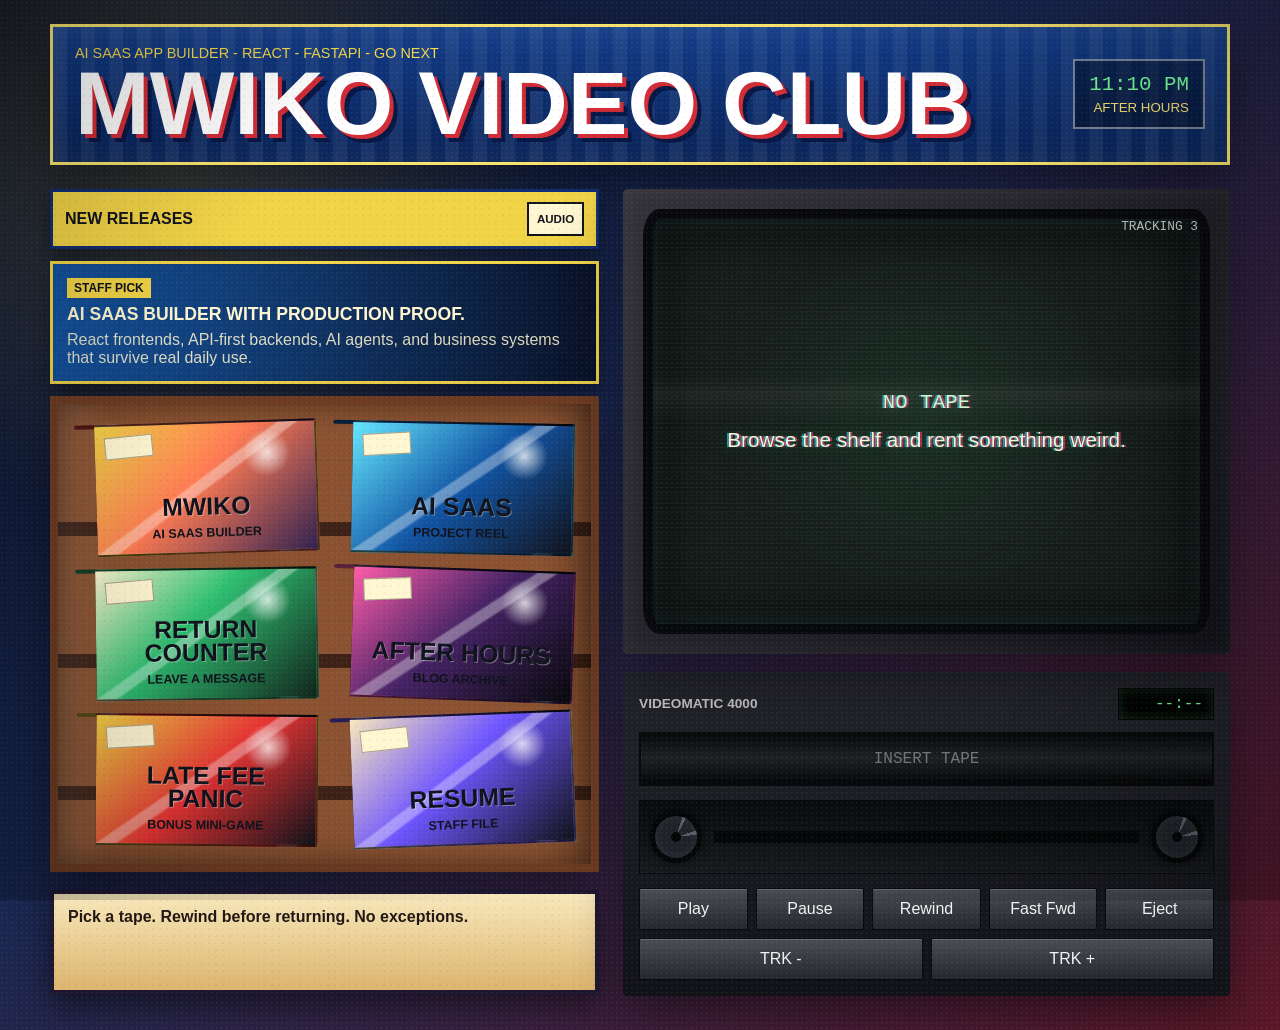
==== index.html @ 80380416 "what" ====
<!doctype html>
<html lang="en">
  <head>
    <meta charset="utf-8">
    <meta name="viewport" content="width=device-width, initial-scale=1">
    <title>Mwiko Video Club</title>
    <link rel="stylesheet" href="styles.css">
  </head>
  <body>
    <div class="crt" aria-hidden="true"></div>
    <div class="noise" aria-hidden="true"></div>

    <main class="store-shell">
      <section class="marquee" aria-label="Store header">
        <div>
          <p class="kicker">AI SaaS App Builder - React - FastAPI - Go Next</p>
          <h1>Mwiko Video Club</h1>
        </div>
        <div class="clock">
          <span id="storeTime">09:47 PM</span>
          <small>After hours</small>
        </div>
      </section>

      <section class="store-grid">
        <aside class="shelf-zone" aria-label="VHS shelves">
          <div class="aisle-sign">
            <span>New Releases</span>
            <button id="ambienceToggle" class="icon-button" type="button" aria-label="Toggle store ambience" title="Toggle store ambience">♪</button>
          </div>

          <div class="staff-pick">
            <span>Staff Pick</span>
            <strong>AI SaaS builder with production proof.</strong>
            <p>React frontends, API-first backends, AI agents, and business systems that survive real daily use.</p>
          </div>

          <div id="tapeShelf" class="tape-shelf" aria-label="Choose a tape"></div>

          <div class="counter">
            <p id="clerkLine">Pick a tape. Rewind before returning. No exceptions.</p>
            <div id="lateFee" class="late-fee" aria-live="polite"></div>
          </div>
        </aside>

        <section class="player-zone" aria-label="VCR player">
          <div class="tv">
            <div id="trackingLabel" class="tracking-label">TRACKING</div>
            <div id="screen" class="screen paused">
              <div id="screenContent" class="screen-content">
                <p class="standby">NO TAPE</p>
                <p class="standby-small">Browse the shelf and rent something weird.</p>
              </div>
            </div>
          </div>

          <div class="vcr">
            <div class="vcr-top">
              <div class="brand">VIDEOMATIC 4000</div>
              <div id="vcrDisplay" class="vcr-display">--:--</div>
            </div>
            <div id="vcrSlot" class="vcr-slot">
              <span id="slotLabel">INSERT TAPE</span>
            </div>
            <div class="tape-window" aria-hidden="true">
              <div id="leftReel" class="reel left-reel"></div>
              <div class="tape-track">
                <span id="tapeProgress"></span>
              </div>
              <div id="rightReel" class="reel right-reel"></div>
            </div>
            <div class="vcr-controls" aria-label="VCR controls">
              <button id="playBtn" type="button">Play</button>
              <button id="pauseBtn" type="button">Pause</button>
              <button id="rewindBtn" type="button">Rewind</button>
              <button id="ffBtn" type="button">Fast Fwd</button>
              <button id="ejectBtn" type="button">Eject</button>
            </div>
            <div class="tracking-controls" aria-label="Tracking controls">
              <button id="trackingDownBtn" type="button">TRK -</button>
              <button id="trackingUpBtn" type="button">TRK +</button>
            </div>
          </div>
        </section>
      </section>
    </main>

    <template id="tapeTemplate">
      <button class="tape" type="button">
        <span class="tape-spine"></span>
        <span class="tape-cover">
          <span class="tape-sticker"></span>
          <strong></strong>
          <small></small>
        </span>
      </button>
    </template>

    <script src="app.js"></script>
  </body>
</html>
---- styles.css ----
:root {
  color-scheme: dark;
  --blue: #1154a4;
  --gold: #f2d447;
  --red: #e93434;
  --ink: #11131b;
  --paper: #f8e8bc;
  --screen: #17201d;
  --green: #76ff9d;
  --pink: #ff5caa;
  --cyan: #65e8ff;
  --shadow: rgba(0, 0, 0, 0.45);
  font-family: "Trebuchet MS", "Arial Narrow", Arial, sans-serif;
}

* {
  box-sizing: border-box;
}

html,
body {
  min-height: 100%;
}

body {
  margin: 0;
  background:
    radial-gradient(circle at 14% 16%, rgba(255, 230, 93, 0.18), transparent 26%),
    linear-gradient(140deg, #0b1224 0%, #182751 42%, #5a1728 100%);
  color: #fff7d1;
  overflow-x: hidden;
}

button {
  font: inherit;
}

.store-shell {
  width: min(1180px, calc(100% - 28px));
  min-height: 100vh;
  margin: 0 auto;
  padding: 24px 0 34px;
}

.marquee {
  min-height: 118px;
  display: flex;
  justify-content: space-between;
  align-items: center;
  gap: 18px;
  padding: 18px 22px;
  border: 3px solid #f8e36d;
  background:
    repeating-linear-gradient(90deg, rgba(255, 255, 255, 0.06) 0 14px, transparent 14px 28px),
    linear-gradient(180deg, #123c88, #082257);
  box-shadow: 0 18px 50px var(--shadow), inset 0 0 32px rgba(255, 255, 255, 0.08);
}

.kicker {
  margin: 0 0 2px;
  color: #f7d949;
  text-transform: uppercase;
  letter-spacing: 0;
  font-size: 0.9rem;
}

h1 {
  margin: 0;
  color: #fff;
  text-transform: uppercase;
  font-size: clamp(2.5rem, 7vw, 5.6rem);
  line-height: 0.9;
  text-shadow: 4px 4px 0 #d22c37, 8px 8px 0 #081844;
}

.clock {
  flex: 0 0 auto;
  display: grid;
  gap: 4px;
  padding: 12px 14px;
  border: 2px solid rgba(255, 255, 255, 0.45);
  background: rgba(0, 0, 0, 0.35);
  text-align: right;
}

.clock span {
  color: var(--green);
  font-family: "Courier New", monospace;
  font-size: 1.3rem;
}

.clock small {
  color: #ffe775;
  text-transform: uppercase;
}

.store-grid {
  display: grid;
  grid-template-columns: minmax(320px, 0.95fr) minmax(360px, 1.05fr);
  gap: 24px;
  margin-top: 24px;
  align-items: start;
}

.shelf-zone,
.player-zone {
  min-width: 0;
}

.aisle-sign {
  display: flex;
  justify-content: space-between;
  align-items: center;
  gap: 12px;
  margin-bottom: 12px;
  padding: 10px 12px;
  background: #f2d447;
  color: #11131b;
  border: 3px solid #102d73;
  box-shadow: 0 10px 24px var(--shadow);
  text-transform: uppercase;
  font-weight: 900;
}

.icon-button {
  min-width: 56px;
  height: 34px;
  padding: 0 8px;
  border: 2px solid #11131b;
  background: #fff7d1;
  color: #11131b;
  cursor: pointer;
  font-size: 0.72rem;
  font-weight: 900;
}

.icon-button.active {
  background: #e93434;
  color: white;
}

.staff-pick {
  margin-bottom: 12px;
  padding: 14px;
  border: 3px solid #f2d447;
  background:
    linear-gradient(90deg, rgba(17, 84, 164, 0.92), rgba(9, 17, 38, 0.96)),
    repeating-linear-gradient(135deg, rgba(255, 255, 255, 0.08) 0 8px, transparent 8px 16px);
  box-shadow: 0 12px 26px var(--shadow);
}

.staff-pick span {
  display: inline-block;
  margin-bottom: 6px;
  padding: 3px 7px;
  background: #f2d447;
  color: #11131b;
  font-size: 0.75rem;
  font-weight: 900;
  text-transform: uppercase;
}

.staff-pick strong,
.staff-pick p {
  display: block;
  margin: 0;
}

.staff-pick strong {
  color: #fff7d1;
  font-size: 1.1rem;
  text-transform: uppercase;
}

.staff-pick p {
  margin-top: 6px;
  color: rgba(255, 247, 209, 0.86);
}

.tape-shelf {
  display: grid;
  grid-template-columns: repeat(2, minmax(0, 1fr));
  gap: 14px;
  padding: 18px;
  border: 8px solid #6c3b22;
  background:
    linear-gradient(90deg, rgba(255, 255, 255, 0.08), transparent 10% 90%, rgba(0, 0, 0, 0.18)),
    repeating-linear-gradient(180deg, #8a5231 0 118px, #3e2217 118px 132px);
  box-shadow: inset 0 0 30px rgba(0, 0, 0, 0.45), 0 18px 46px var(--shadow);
}

.tape {
  position: relative;
  display: grid;
  grid-template-columns: 20px 1fr;
  min-height: 132px;
  padding: 0;
  border: 0;
  background: transparent;
  color: #10131d;
  cursor: pointer;
  transform: rotate(var(--tilt));
  transition: transform 180ms ease, filter 180ms ease;
}

.tape:hover,
.tape:focus-visible {
  transform: translateY(-7px) rotate(0deg);
  filter: saturate(1.25);
  outline: none;
}

.tape.rented {
  opacity: 0.34;
  pointer-events: none;
}

.tape-spine {
  border-radius: 2px 0 0 2px;
  border: 2px solid rgba(0, 0, 0, 0.65);
  background: linear-gradient(180deg, rgba(255, 255, 255, 0.3), transparent), var(--tape-color);
}

.tape-cover {
  position: relative;
  display: flex;
  min-width: 0;
  min-height: 132px;
  flex-direction: column;
  justify-content: flex-end;
  padding: 12px;
  border: 2px solid rgba(0, 0, 0, 0.7);
  border-left: 0;
  background:
    linear-gradient(145deg, transparent 0 45%, rgba(255, 255, 255, 0.35) 46% 50%, transparent 51%),
    radial-gradient(circle at 78% 24%, rgba(255, 255, 255, 0.78), transparent 12%),
    var(--cover-art);
  overflow: hidden;
}

.tape-sticker {
  position: absolute;
  top: 10px;
  left: 10px;
  width: 48px;
  height: 22px;
  background: #fff7d1;
  border: 1px solid rgba(0, 0, 0, 0.35);
  transform: rotate(-4deg);
}

.tape-cover strong {
  position: relative;
  font-size: clamp(1.1rem, 2.6vw, 1.55rem);
  line-height: 0.92;
  text-transform: uppercase;
  text-shadow: 1px 1px 0 rgba(255, 255, 255, 0.35);
  overflow-wrap: anywhere;
}

.tape-cover small {
  position: relative;
  margin-top: 7px;
  font-size: 0.78rem;
  text-transform: uppercase;
  font-weight: 900;
}

.counter {
  min-height: 104px;
  margin-top: 18px;
  padding: 14px;
  border: 4px solid #1d1630;
  background: linear-gradient(180deg, #f8e8bc, #dcb46d);
  color: #211814;
  box-shadow: 0 14px 30px var(--shadow);
}

.counter p {
  margin: 0;
  font-weight: 900;
}

.late-fee {
  min-height: 22px;
  margin-top: 10px;
  color: #b11326;
  font-family: "Courier New", monospace;
  font-weight: 900;
}

.tv {
  position: relative;
  padding: 20px;
  border-radius: 5px;
  background: linear-gradient(135deg, #34313a, #111217);
  box-shadow: inset 0 0 25px rgba(255, 255, 255, 0.06), 0 22px 60px var(--shadow);
}

.screen {
  position: relative;
  --tracking-opacity: 0.27;
  --tracking-shift: 6px;
  aspect-ratio: 4 / 3;
  min-height: 330px;
  overflow: hidden;
  border: 10px solid #08090d;
  border-radius: 16px / 28px;
  background:
    radial-gradient(circle at center, rgba(117, 255, 157, 0.07), transparent 55%),
    var(--screen);
  box-shadow: inset 0 0 70px rgba(0, 0, 0, 0.78), inset 0 0 20px rgba(101, 232, 255, 0.18);
}

.screen::before,
.screen::after,
.crt,
.noise {
  pointer-events: none;
}

.screen::before {
  content: "";
  position: absolute;
  inset: 0;
  z-index: 3;
  background: repeating-linear-gradient(180deg, rgba(255, 255, 255, 0.08) 0 1px, rgba(0, 0, 0, 0.12) 1px 4px);
  mix-blend-mode: soft-light;
}

.screen::after {
  content: "";
  position: absolute;
  inset: -20%;
  z-index: 4;
  opacity: var(--tracking-opacity);
  background: linear-gradient(180deg, transparent 0 42%, rgba(255, 255, 255, 0.16) 45%, transparent 50% 100%);
  animation: tracking 4.8s linear infinite;
}

.screen.playing {
  animation: colorBleed 3.6s steps(2, end) infinite;
}

.screen.playing .screen-content {
  transform: translateX(var(--tracking-shift));
}

.screen.rewinding .screen-content {
  animation: rewindJitter 260ms steps(2, end) infinite;
}

.screen.fast .screen-content {
  animation: fastJitter 180ms steps(2, end) infinite;
}

.screen-content {
  position: absolute;
  inset: 0;
  z-index: 2;
  display: flex;
  flex-direction: column;
  justify-content: center;
  gap: 14px;
  padding: clamp(18px, 4vw, 36px);
  color: #eaffda;
  text-shadow: 2px 0 rgba(255, 49, 116, 0.65), -2px 0 rgba(62, 219, 255, 0.6), 0 0 16px rgba(118, 255, 157, 0.28);
}

.screen-content h2 {
  margin: 0;
  font-size: clamp(2rem, 6vw, 4.6rem);
  line-height: 0.88;
  text-transform: uppercase;
}

.screen-content p {
  max-width: 58ch;
  margin: 0;
  font-size: clamp(1rem, 2.3vw, 1.3rem);
}

.scene-eyebrow {
  color: #f2d447;
  font-family: "Courier New", monospace;
  text-transform: uppercase;
}

.screen-content ul {
  display: grid;
  gap: 8px;
  max-width: 56ch;
  margin: 0;
  padding-left: 20px;
  font-size: 1.05rem;
}

.badge-row,
.link-row {
  display: flex;
  max-width: 100%;
  flex-wrap: wrap;
  gap: 8px;
}

.badge-row span,
.link-row a {
  display: inline-flex;
  min-height: 32px;
  align-items: center;
  padding: 6px 10px;
  border: 1px solid rgba(215, 255, 228, 0.68);
  background: rgba(0, 0, 0, 0.32);
  color: #d7ffe4;
  font-family: "Courier New", monospace;
  font-size: 0.85rem;
  text-decoration: none;
  text-transform: uppercase;
}

.link-row a {
  background: rgba(118, 255, 157, 0.14);
}

.card-grid {
  display: grid;
  grid-template-columns: repeat(2, minmax(0, 1fr));
  gap: 8px;
  width: min(100%, 620px);
}

.project-card {
  min-width: 0;
  padding: 10px;
  border: 1px solid rgba(215, 255, 228, 0.46);
  background: rgba(0, 0, 0, 0.36);
}

.project-card strong,
.project-card small {
  display: block;
}

.project-card strong {
  color: #fff7d1;
  font-size: 1rem;
  text-transform: uppercase;
}

.project-card small {
  margin: 3px 0 6px;
  color: #65e8ff;
  font-family: "Courier New", monospace;
}

.project-card p {
  font-size: 0.88rem;
}

.screen-image {
  width: min(100%, 610px);
  margin: 0;
  border: 2px solid rgba(215, 255, 228, 0.5);
  background: rgba(0, 0, 0, 0.45);
  overflow: hidden;
}

.screen-image img {
  display: block;
  width: 100%;
  max-height: 230px;
  object-fit: cover;
  object-position: left top;
  filter: saturate(0.72) contrast(1.18) sepia(0.14);
}

.scene-counter {
  width: fit-content;
  margin-top: 6px;
  padding: 4px 8px;
  border: 1px solid rgba(215, 255, 228, 0.6);
  color: #d7ffe4;
  font-family: "Courier New", monospace;
  font-size: 0.9rem;
  background: rgba(0, 0, 0, 0.32);
}

.standby {
  color: #c2ffcf;
  font-family: "Courier New", monospace;
  font-size: clamp(2.2rem, 8vw, 5rem);
  text-align: center;
}

.standby-small {
  align-self: center;
  text-align: center;
}

.tracking-label {
  position: absolute;
  top: 30px;
  right: 32px;
  z-index: 5;
  color: rgba(255, 255, 255, 0.75);
  font-family: "Courier New", monospace;
  font-size: 0.8rem;
}

.vcr {
  margin-top: 18px;
  padding: 16px;
  border-radius: 4px;
  background: linear-gradient(180deg, #24252c, #111217);
  box-shadow: 0 16px 45px var(--shadow);
}

.vcr-top {
  display: flex;
  justify-content: space-between;
  align-items: center;
  gap: 16px;
  margin-bottom: 12px;
}

.brand {
  color: #c4c4c4;
  font-size: 0.85rem;
  font-weight: 900;
}

.vcr-display {
  min-width: 96px;
  padding: 6px 10px;
  border: 1px solid #07090a;
  background: #030504;
  color: var(--green);
  font-family: "Courier New", monospace;
  text-align: right;
  box-shadow: inset 0 0 12px rgba(118, 255, 157, 0.16);
}

.vcr-slot {
  position: relative;
  height: 54px;
  display: grid;
  place-items: center;
  margin-bottom: 14px;
  border: 2px solid #07090a;
  background: linear-gradient(180deg, #07090a, #1e2024 48%, #050607);
  color: rgba(255, 255, 255, 0.38);
  font-family: "Courier New", monospace;
  overflow: hidden;
}

.tape-window {
  display: grid;
  grid-template-columns: 52px 1fr 52px;
  gap: 12px;
  align-items: center;
  margin: 0 0 14px;
  padding: 10px;
  border: 1px solid #07090a;
  background: linear-gradient(180deg, #090b0f, #17191d);
}

.reel {
  aspect-ratio: 1;
  border-radius: 50%;
  border: 5px solid #050607;
  background:
    radial-gradient(circle, #050607 0 16%, transparent 17%),
    conic-gradient(from 0deg, #1f2228 0 18deg, #565a61 18deg 28deg, #1f2228 28deg 72deg, #565a61 72deg 84deg, #1f2228 84deg 360deg);
  box-shadow: inset 0 0 10px rgba(255, 255, 255, 0.08), 0 0 8px rgba(0, 0, 0, 0.6);
  transition: transform 220ms ease;
}

.vcr.is-playing .reel {
  animation: reelSpin 980ms linear infinite;
}

.tape-track {
  height: 12px;
  border: 1px solid #050607;
  background: #050607;
  overflow: hidden;
}

.tape-track span {
  display: block;
  width: 0;
  height: 100%;
  background: linear-gradient(90deg, #372213, #9a6b3e, #f2d447);
  transition: width 280ms ease;
}

.vcr-slot.loaded::before {
  content: "";
  position: absolute;
  inset: 9px 18px;
  background: linear-gradient(90deg, #111, #333 14% 86%, #111);
  border: 2px solid #050505;
  animation: insertTape 620ms ease-out both;
}

.vcr-controls,
.tracking-controls {
  display: grid;
  gap: 8px;
}

.vcr-controls {
  grid-template-columns: repeat(5, minmax(0, 1fr));
}

.tracking-controls {
  grid-template-columns: repeat(2, minmax(0, 1fr));
  margin-top: 8px;
}

.vcr-controls button,
.tracking-controls button {
  min-height: 42px;
  border: 1px solid #07090a;
  border-radius: 2px;
  background: linear-gradient(180deg, #4a4d54, #25272d);
  color: #f3f3f3;
  cursor: pointer;
  box-shadow: inset 0 1px rgba(255, 255, 255, 0.18);
}

.vcr-controls button:active,
.tracking-controls button:active {
  transform: translateY(1px);
}

.mini-game {
  display: grid;
  gap: 14px;
  width: min(420px, 100%);
}

.meter {
  height: 24px;
  border: 2px solid #d7ffe4;
  background: rgba(0, 0, 0, 0.45);
  overflow: hidden;
}

.meter span {
  display: block;
  height: 100%;
  width: var(--meter, 50%);
  background: linear-gradient(90deg, #76ff9d, #f2d447, #e93434);
}

.action-row {
  display: flex;
  gap: 10px;
  flex-wrap: wrap;
}

.screen-content button {
  width: fit-content;
  min-height: 40px;
  padding: 8px 12px;
  border: 2px solid #d7ffe4;
  background: #0d2218;
  color: #d7ffe4;
  cursor: pointer;
  text-transform: uppercase;
  font-weight: 900;
}

.crt {
  position: fixed;
  inset: 0;
  z-index: 20;
  background: radial-gradient(circle at center, transparent 0 58%, rgba(0, 0, 0, 0.24) 100%);
}

.noise {
  position: fixed;
  inset: -20%;
  z-index: 19;
  opacity: 0.055;
  background-image:
    radial-gradient(circle, #fff 0 1px, transparent 1px),
    radial-gradient(circle, #000 0 1px, transparent 1px);
  background-size: 5px 5px, 7px 7px;
  animation: noise 260ms steps(2, end) infinite;
}

@keyframes tracking {
  from {
    transform: translateY(-70%);
  }
  to {
    transform: translateY(70%);
  }
}

@keyframes colorBleed {
  0%,
  100% {
    filter: saturate(1.1) contrast(1.05);
  }
  50% {
    filter: saturate(1.55) contrast(1.18) hue-rotate(4deg);
  }
}

@keyframes rewindJitter {
  0% {
    transform: translateX(-8px) scaleX(-1);
  }
  100% {
    transform: translateX(8px) scaleX(-1);
  }
}

@keyframes fastJitter {
  0% {
    transform: translateX(-10px);
  }
  100% {
    transform: translateX(10px);
  }
}

@keyframes insertTape {
  0% {
    transform: translateY(-70px) scale(1.05);
  }
  100% {
    transform: translateY(0) scale(1);
  }
}

@keyframes noise {
  0% {
    transform: translate3d(0, 0, 0);
  }
  100% {
    transform: translate3d(22px, -18px, 0);
  }
}

@keyframes reelSpin {
  to {
    rotate: 360deg;
  }
}

@media (max-width: 880px) {
  .store-grid {
    grid-template-columns: 1fr;
  }

  .player-zone {
    order: -1;
  }

  .screen {
    min-height: 260px;
  }
}

@media (max-width: 560px) {
  .store-shell {
    width: min(100% - 18px, 1180px);
    padding-top: 10px;
  }

  .marquee {
    align-items: flex-start;
    flex-direction: column;
  }

  .clock {
    width: 100%;
    text-align: left;
  }

  .tape-shelf {
    grid-template-columns: 1fr;
    padding: 12px;
  }

  .vcr-controls {
    grid-template-columns: repeat(2, minmax(0, 1fr));
  }

  .card-grid {
    grid-template-columns: 1fr;
  }
}
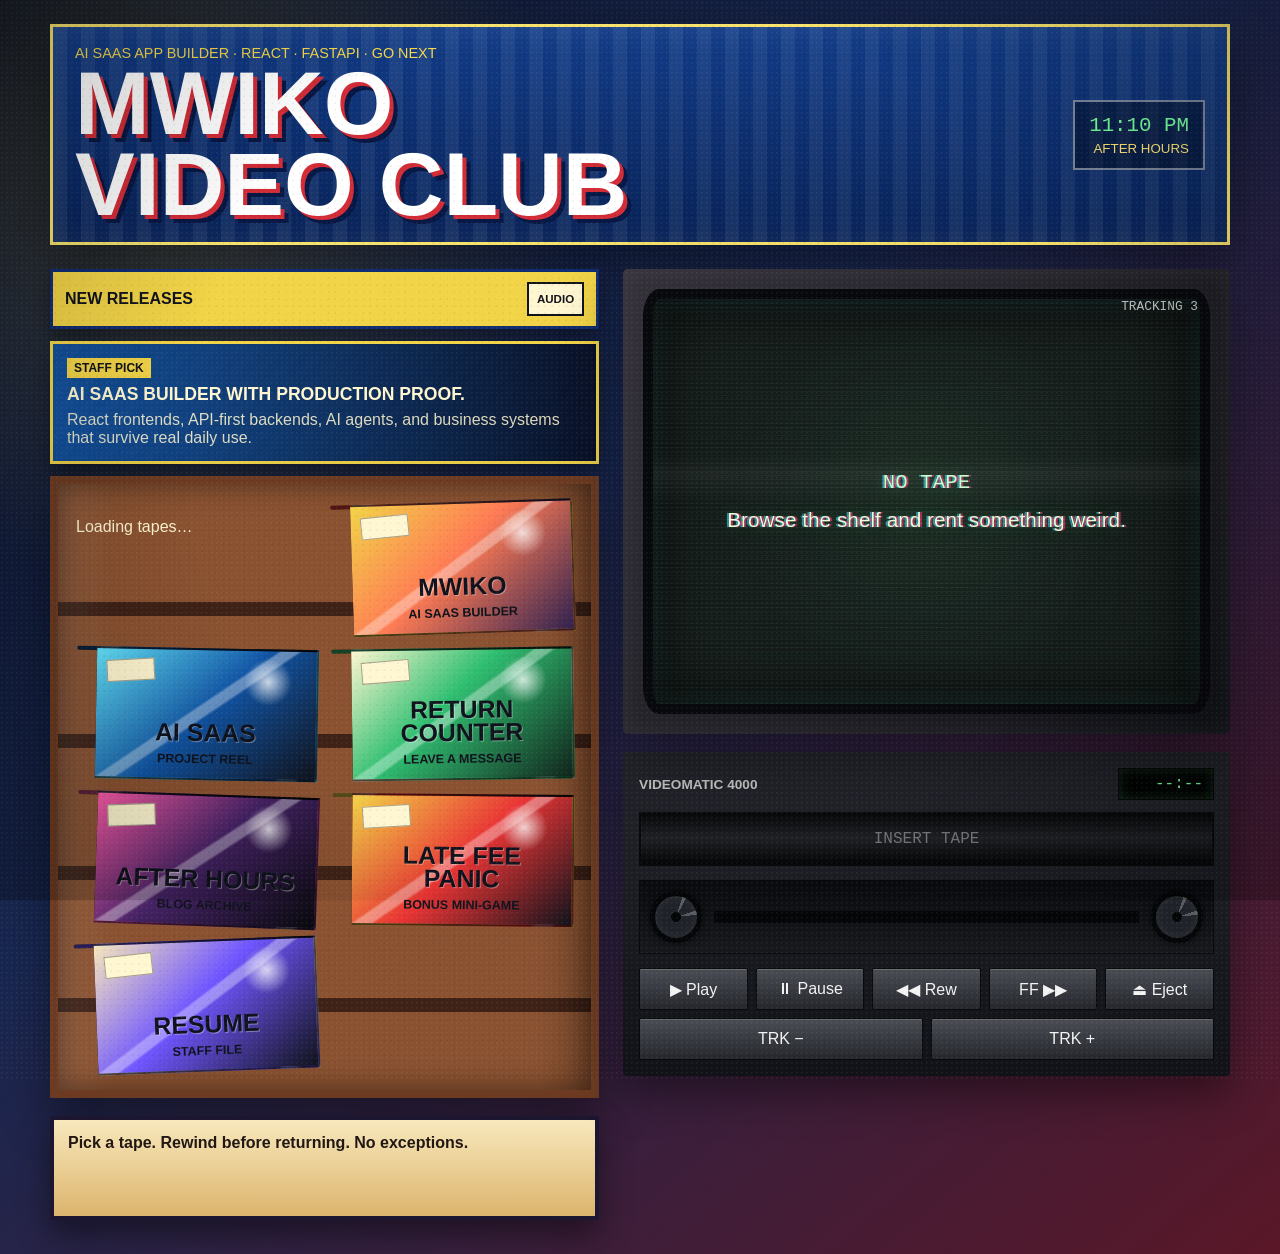
==== commit 160d68bf: "bro" ====
--- a/index.html
+++ b/index.html
@@ -13,40 +13,64 @@
     <main class="store-shell">
       <section class="marquee" aria-label="Store header">
         <div>
-          <p class="kicker">AI SaaS App Builder - React - FastAPI - Go Next</p>
-          <h1>Mwiko Video Club</h1>
+          <p class="kicker">AI SaaS App Builder · React · FastAPI · Go Next</p>
+          <h1>Mwiko<br>Video Club</h1>
         </div>
         <div class="clock">
-          <span id="storeTime">09:47 PM</span>
+          <span id="storeTime" aria-live="polite" aria-label="Store time">09:47 PM</span>
           <small>After hours</small>
         </div>
       </section>
 
       <section class="store-grid">
-        <aside class="shelf-zone" aria-label="VHS shelves">
+        <!-- ── SHELF ZONE ── -->
+        <aside class="shelf-zone" aria-label="VHS tape shelves">
           <div class="aisle-sign">
             <span>New Releases</span>
-            <button id="ambienceToggle" class="icon-button" type="button" aria-label="Toggle store ambience" title="Toggle store ambience">♪</button>
+            <button
+              id="ambienceToggle"
+              class="icon-button"
+              type="button"
+              aria-label="Toggle store ambience audio"
+              aria-pressed="false"
+              title="Toggle store ambience"
+            >♪ AUDIO</button>
           </div>
 
-          <div class="staff-pick">
+          <!-- Staff pick updates dynamically when a tape is rented -->
+          <div class="staff-pick" id="staffPick" aria-live="polite">
             <span>Staff Pick</span>
-            <strong>AI SaaS builder with production proof.</strong>
-            <p>React frontends, API-first backends, AI agents, and business systems that survive real daily use.</p>
+            <strong id="staffPickTitle">AI SaaS builder with production proof.</strong>
+            <p id="staffPickBody">React frontends, API-first backends, AI agents, and business systems that survive real daily use.</p>
           </div>
 
-          <div id="tapeShelf" class="tape-shelf" aria-label="Choose a tape"></div>
+          <div
+            id="tapeShelf"
+            class="tape-shelf"
+            role="list"
+            aria-label="Choose a tape to rent"
+          >
+            <!-- Loading placeholder removed by renderShelf() -->
+            <p class="shelf-loading" aria-live="polite">Loading tapes…</p>
+          </div>
 
-          <div class="counter">
+          <div class="counter" role="status">
             <p id="clerkLine">Pick a tape. Rewind before returning. No exceptions.</p>
-            <div id="lateFee" class="late-fee" aria-live="polite"></div>
+            <div id="lateFee" class="late-fee" aria-live="assertive" aria-atomic="true"></div>
           </div>
         </aside>
 
+        <!-- ── PLAYER ZONE ── -->
         <section class="player-zone" aria-label="VCR player">
           <div class="tv">
-            <div id="trackingLabel" class="tracking-label">TRACKING</div>
-            <div id="screen" class="screen paused">
+            <div id="trackingLabel" class="tracking-label" aria-live="polite" aria-label="Tracking level">TRACKING 3</div>
+            <div
+              id="screen"
+              class="screen paused"
+              role="region"
+              aria-label="Video screen"
+              aria-live="polite"
+            >
               <div id="screenContent" class="screen-content">
                 <p class="standby">NO TAPE</p>
                 <p class="standby-small">Browse the shelf and rent something weird.</p>
@@ -54,14 +78,26 @@
             </div>
           </div>
 
-          <div class="vcr">
+          <div class="vcr" role="group" aria-label="VCR controls">
             <div class="vcr-top">
-              <div class="brand">VIDEOMATIC 4000</div>
-              <div id="vcrDisplay" class="vcr-display">--:--</div>
+              <div class="brand" aria-hidden="true">VIDEOMATIC 4000</div>
+              <div
+                id="vcrDisplay"
+                class="vcr-display"
+                aria-live="polite"
+                aria-label="VCR status display"
+              >--:--</div>
             </div>
-            <div id="vcrSlot" class="vcr-slot">
-              <span id="slotLabel">INSERT TAPE</span>
+
+            <div
+              id="vcrSlot"
+              class="vcr-slot"
+              role="status"
+              aria-label="Tape slot"
+            >
+              <span id="slotLabel" aria-hidden="true">INSERT TAPE</span>
             </div>
+
             <div class="tape-window" aria-hidden="true">
               <div id="leftReel" class="reel left-reel"></div>
               <div class="tape-track">
@@ -69,26 +105,29 @@
               </div>
               <div id="rightReel" class="reel right-reel"></div>
             </div>
-            <div class="vcr-controls" aria-label="VCR controls">
-              <button id="playBtn" type="button">Play</button>
-              <button id="pauseBtn" type="button">Pause</button>
-              <button id="rewindBtn" type="button">Rewind</button>
-              <button id="ffBtn" type="button">Fast Fwd</button>
-              <button id="ejectBtn" type="button">Eject</button>
+
+            <div class="vcr-controls" role="group" aria-label="Transport controls">
+              <button id="playBtn"   type="button" aria-label="Play">▶ Play</button>
+              <button id="pauseBtn"  type="button" aria-label="Pause">⏸ Pause</button>
+              <button id="rewindBtn" type="button" aria-label="Rewind">◀◀ Rew</button>
+              <button id="ffBtn"     type="button" aria-label="Fast forward">FF ▶▶</button>
+              <button id="ejectBtn"  type="button" aria-label="Eject tape">⏏ Eject</button>
             </div>
-            <div class="tracking-controls" aria-label="Tracking controls">
-              <button id="trackingDownBtn" type="button">TRK -</button>
-              <button id="trackingUpBtn" type="button">TRK +</button>
+
+            <div class="tracking-controls" role="group" aria-label="Tracking adjustment">
+              <button id="trackingDownBtn" type="button" aria-label="Decrease tracking">TRK −</button>
+              <button id="trackingUpBtn"   type="button" aria-label="Increase tracking">TRK +</button>
             </div>
           </div>
         </section>
       </section>
     </main>
 
+    <!-- Tape card template -->
     <template id="tapeTemplate">
-      <button class="tape" type="button">
-        <span class="tape-spine"></span>
-        <span class="tape-cover">
+      <button class="tape" type="button" role="listitem">
+        <span class="tape-spine" aria-hidden="true"></span>
+        <span class="tape-cover" aria-hidden="true">
           <span class="tape-sticker"></span>
           <strong></strong>
           <small></small>
@@ -98,4 +137,4 @@
 
     <script src="app.js"></script>
   </body>
-</html>
+</html>
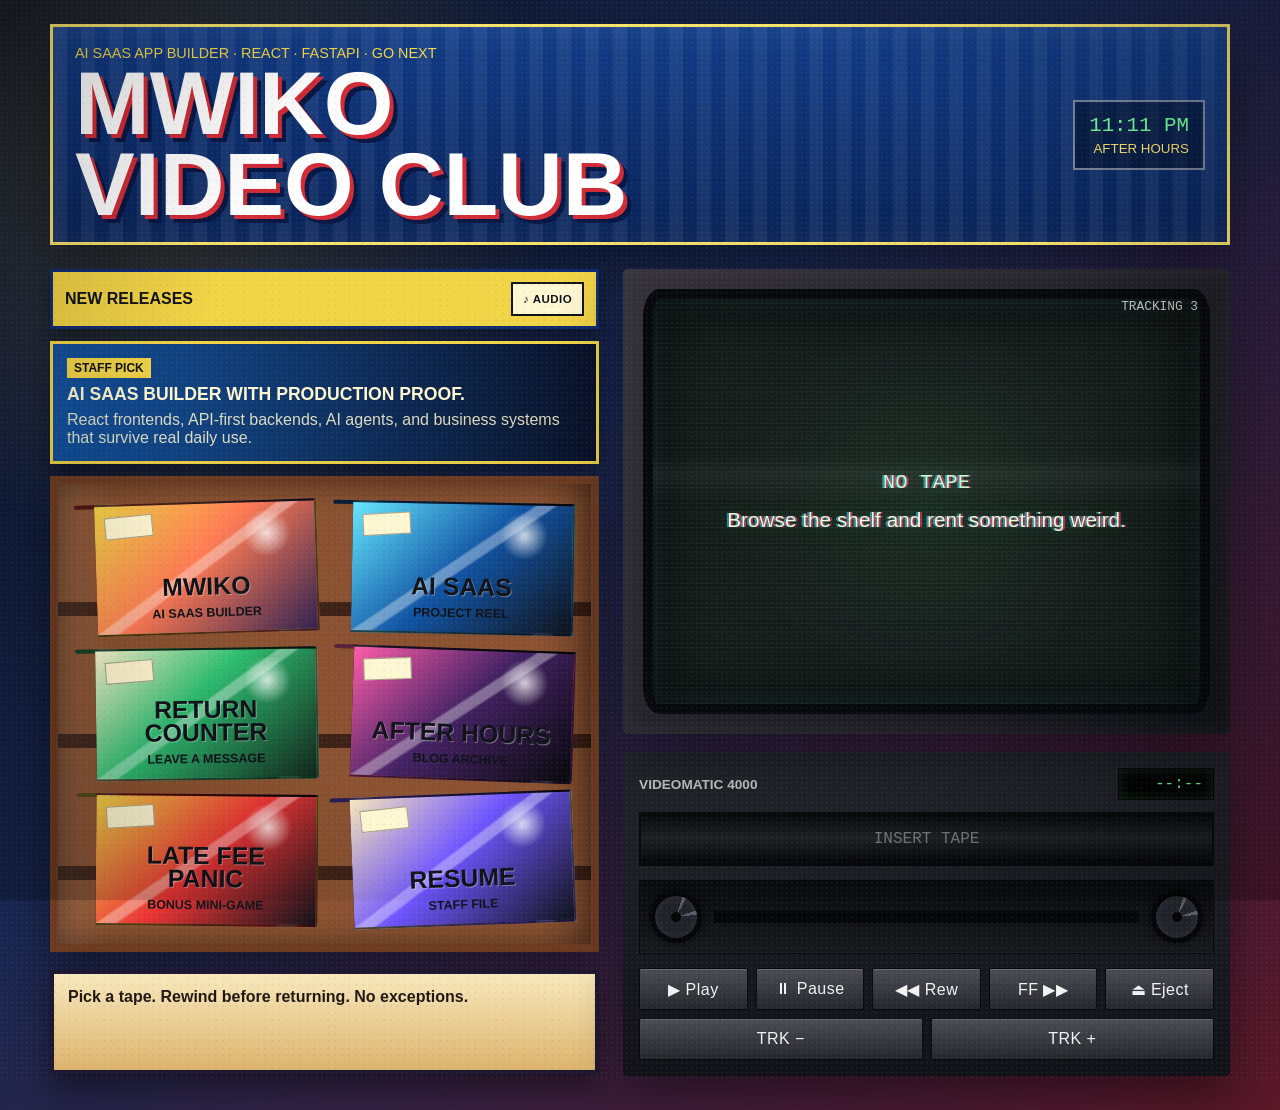
==== commit c9a2e259: "kk" ====
--- a/index.html
+++ b/index.html
@@ -4,6 +4,18 @@
     <meta charset="utf-8">
     <meta name="viewport" content="width=device-width, initial-scale=1">
     <title>Mwiko Video Club</title>
+
+    <!-- OG / Social sharing -->
+    <meta name="description" content="AI SaaS builder & full-stack developer in Lusaka. React, FastAPI, Go, PostgreSQL. Browse the tape shelf.">
+    <meta property="og:title"       content="Mwiko Video Club — Portfolio">
+    <meta property="og:description" content="AI SaaS builder & full-stack developer. Browse the tape shelf to see what I build.">
+    <meta property="og:image"       content="assets/og-preview.png">
+    <meta property="og:type"        content="website">
+    <meta name="twitter:card"       content="summary_large_image">
+    <meta name="twitter:title"      content="Mwiko Video Club — Portfolio">
+    <meta name="twitter:description" content="AI SaaS builder & full-stack developer. Browse the tape shelf.">
+    <meta name="twitter:image"      content="assets/og-preview.png">
+
     <link rel="stylesheet" href="styles.css">
   </head>
   <body>
@@ -18,7 +30,7 @@
         </div>
         <div class="clock">
           <span id="storeTime" aria-live="polite" aria-label="Store time">09:47 PM</span>
-          <small>After hours</small>
+          <small id="storeStatus">After hours</small>
         </div>
       </section>
 
@@ -50,7 +62,6 @@
             role="list"
             aria-label="Choose a tape to rent"
           >
-            <!-- Loading placeholder removed by renderShelf() -->
             <p class="shelf-loading" aria-live="polite">Loading tapes…</p>
           </div>
 
@@ -89,11 +100,12 @@
               >--:--</div>
             </div>
 
+            <!-- VCR slot — also a drag drop target -->
             <div
               id="vcrSlot"
               class="vcr-slot"
               role="status"
-              aria-label="Tape slot"
+              aria-label="Tape slot — drag a tape here or click a tape to insert"
             >
               <span id="slotLabel" aria-hidden="true">INSERT TAPE</span>
             </div>
@@ -111,7 +123,7 @@
               <button id="pauseBtn"  type="button" aria-label="Pause">⏸ Pause</button>
               <button id="rewindBtn" type="button" aria-label="Rewind">◀◀ Rew</button>
               <button id="ffBtn"     type="button" aria-label="Fast forward">FF ▶▶</button>
-              <button id="ejectBtn"  type="button" aria-label="Eject tape">⏏ Eject</button>
+              <button id="ejectBtn"  type="button" aria-label="Eject tape" class="eject-btn">⏏ Eject</button>
             </div>
 
             <div class="tracking-controls" role="group" aria-label="Tracking adjustment">
@@ -125,7 +137,7 @@
 
     <!-- Tape card template -->
     <template id="tapeTemplate">
-      <button class="tape" type="button" role="listitem">
+      <button class="tape" type="button" role="listitem" draggable="true">
         <span class="tape-spine" aria-hidden="true"></span>
         <span class="tape-cover" aria-hidden="true">
           <span class="tape-sticker"></span>
--- a/styles.css
+++ b/styles.css
@@ -1,26 +1,26 @@
+/* ─────────────────────────────────────────
+   TOKENS
+───────────────────────────────────────── */
 :root {
   color-scheme: dark;
-  --blue: #1154a4;
-  --gold: #f2d447;
-  --red: #e93434;
-  --ink: #11131b;
-  --paper: #f8e8bc;
+  --blue:   #1154a4;
+  --gold:   #f2d447;
+  --red:    #e93434;
+  --ink:    #11131b;
+  --paper:  #f8e8bc;
   --screen: #17201d;
-  --green: #76ff9d;
-  --pink: #ff5caa;
-  --cyan: #65e8ff;
+  --green:  #76ff9d;
+  --pink:   #ff5caa;
+  --cyan:   #65e8ff;
   --shadow: rgba(0, 0, 0, 0.45);
   font-family: "Trebuchet MS", "Arial Narrow", Arial, sans-serif;
 }
 
-* {
-  box-sizing: border-box;
-}
-
-html,
-body {
-  min-height: 100%;
-}
+/* ─────────────────────────────────────────
+   RESET
+───────────────────────────────────────── */
+*  { box-sizing: border-box; }
+html, body { min-height: 100%; }
 
 body {
   margin: 0;
@@ -31,10 +31,11 @@
   overflow-x: hidden;
 }
 
-button {
-  font: inherit;
-}
-
+button { font: inherit; }
+
+/* ─────────────────────────────────────────
+   SHELL
+───────────────────────────────────────── */
 .store-shell {
   width: min(1180px, calc(100% - 28px));
   min-height: 100vh;
@@ -42,6 +43,9 @@
   padding: 24px 0 34px;
 }
 
+/* ─────────────────────────────────────────
+   MARQUEE / HEADER
+───────────────────────────────────────── */
 .marquee {
   min-height: 118px;
   display: flex;
@@ -51,16 +55,15 @@
   padding: 18px 22px;
   border: 3px solid #f8e36d;
   background:
-    repeating-linear-gradient(90deg, rgba(255, 255, 255, 0.06) 0 14px, transparent 14px 28px),
+    repeating-linear-gradient(90deg, rgba(255,255,255,0.06) 0 14px, transparent 14px 28px),
     linear-gradient(180deg, #123c88, #082257);
-  box-shadow: 0 18px 50px var(--shadow), inset 0 0 32px rgba(255, 255, 255, 0.08);
+  box-shadow: 0 18px 50px var(--shadow), inset 0 0 32px rgba(255,255,255,0.08);
 }
 
 .kicker {
   margin: 0 0 2px;
   color: #f7d949;
   text-transform: uppercase;
-  letter-spacing: 0;
   font-size: 0.9rem;
 }
 
@@ -73,13 +76,16 @@
   text-shadow: 4px 4px 0 #d22c37, 8px 8px 0 #081844;
 }
 
+/* ─────────────────────────────────────────
+   CLOCK
+───────────────────────────────────────── */
 .clock {
   flex: 0 0 auto;
   display: grid;
   gap: 4px;
   padding: 12px 14px;
-  border: 2px solid rgba(255, 255, 255, 0.45);
-  background: rgba(0, 0, 0, 0.35);
+  border: 2px solid rgba(255,255,255,0.45);
+  background: rgba(0,0,0,0.35);
   text-align: right;
 }
 
@@ -94,6 +100,9 @@
   text-transform: uppercase;
 }
 
+/* ─────────────────────────────────────────
+   GRID
+───────────────────────────────────────── */
 .store-grid {
   display: grid;
   grid-template-columns: minmax(320px, 0.95fr) minmax(360px, 1.05fr);
@@ -103,10 +112,11 @@
 }
 
 .shelf-zone,
-.player-zone {
-  min-width: 0;
-}
-
+.player-zone { min-width: 0; }
+
+/* ─────────────────────────────────────────
+   AISLE SIGN
+───────────────────────────────────────── */
 .aisle-sign {
   display: flex;
   justify-content: space-between;
@@ -114,57 +124,66 @@
   gap: 12px;
   margin-bottom: 12px;
   padding: 10px 12px;
-  background: #f2d447;
-  color: #11131b;
+  background: var(--gold);
+  color: var(--ink);
   border: 3px solid #102d73;
   box-shadow: 0 10px 24px var(--shadow);
   text-transform: uppercase;
   font-weight: 900;
 }
 
+/* ─────────────────────────────────────────
+   ICON BUTTON (ambience toggle)
+───────────────────────────────────────── */
 .icon-button {
-  min-width: 56px;
+  min-width: 72px;
   height: 34px;
-  padding: 0 8px;
-  border: 2px solid #11131b;
+  padding: 0 10px;
+  border: 2px solid var(--ink);
   background: #fff7d1;
-  color: #11131b;
+  color: var(--ink);
   cursor: pointer;
   font-size: 0.72rem;
   font-weight: 900;
-}
+  letter-spacing: 0.04em;
+  transition: background 120ms ease, color 120ms ease;
+}
+
+.icon-button:hover { background: #ffe88a; }
 
 .icon-button.active {
-  background: #e93434;
-  color: white;
-}
-
+  background: var(--red);
+  color: #fff;
+  border-color: #900;
+}
+
+/* ─────────────────────────────────────────
+   STAFF PICK
+───────────────────────────────────────── */
 .staff-pick {
   margin-bottom: 12px;
   padding: 14px;
-  border: 3px solid #f2d447;
+  border: 3px solid var(--gold);
   background:
-    linear-gradient(90deg, rgba(17, 84, 164, 0.92), rgba(9, 17, 38, 0.96)),
-    repeating-linear-gradient(135deg, rgba(255, 255, 255, 0.08) 0 8px, transparent 8px 16px);
+    linear-gradient(90deg, rgba(17,84,164,0.92), rgba(9,17,38,0.96)),
+    repeating-linear-gradient(135deg, rgba(255,255,255,0.08) 0 8px, transparent 8px 16px);
   box-shadow: 0 12px 26px var(--shadow);
+  transition: border-color 220ms ease;
 }
 
 .staff-pick span {
   display: inline-block;
   margin-bottom: 6px;
   padding: 3px 7px;
-  background: #f2d447;
-  color: #11131b;
+  background: var(--gold);
+  color: var(--ink);
   font-size: 0.75rem;
   font-weight: 900;
   text-transform: uppercase;
 }
 
 .staff-pick strong,
-.staff-pick p {
-  display: block;
-  margin: 0;
-}
+.staff-pick p { display: block; margin: 0; }
 
 .staff-pick strong {
   color: #fff7d1;
@@ -174,9 +193,12 @@
 
 .staff-pick p {
   margin-top: 6px;
-  color: rgba(255, 247, 209, 0.86);
-}
-
+  color: rgba(255,247,209,0.86);
+}
+
+/* ─────────────────────────────────────────
+   TAPE SHELF
+───────────────────────────────────────── */
 .tape-shelf {
   display: grid;
   grid-template-columns: repeat(2, minmax(0, 1fr));
@@ -184,11 +206,25 @@
   padding: 18px;
   border: 8px solid #6c3b22;
   background:
-    linear-gradient(90deg, rgba(255, 255, 255, 0.08), transparent 10% 90%, rgba(0, 0, 0, 0.18)),
+    linear-gradient(90deg, rgba(255,255,255,0.08), transparent 10% 90%, rgba(0,0,0,0.18)),
     repeating-linear-gradient(180deg, #8a5231 0 118px, #3e2217 118px 132px);
-  box-shadow: inset 0 0 30px rgba(0, 0, 0, 0.45), 0 18px 46px var(--shadow);
-}
-
+  box-shadow: inset 0 0 30px rgba(0,0,0,0.45), 0 18px 46px var(--shadow);
+}
+
+/* Loading placeholder */
+.shelf-loading {
+  grid-column: 1 / -1;
+  color: rgba(255,247,209,0.5);
+  font-family: "Courier New", monospace;
+  font-size: 0.85rem;
+  text-align: center;
+  padding: 18px 0;
+  letter-spacing: 0.05em;
+}
+
+/* ─────────────────────────────────────────
+   VHS TAPE CARD
+───────────────────────────────────────── */
 .tape {
   position: relative;
   display: grid;
@@ -197,10 +233,10 @@
   padding: 0;
   border: 0;
   background: transparent;
-  color: #10131d;
+  color: var(--ink);
   cursor: pointer;
   transform: rotate(var(--tilt));
-  transition: transform 180ms ease, filter 180ms ease;
+  transition: transform 180ms ease, filter 180ms ease, opacity 220ms ease;
 }
 
 .tape:hover,
@@ -210,6 +246,16 @@
   outline: none;
 }
 
+/* Keyboard focus ring that doesn't rely on outline removal alone */
+.tape:focus-visible::after {
+  content: "";
+  position: absolute;
+  inset: -4px;
+  outline: 3px solid var(--gold);
+  border-radius: 2px;
+  pointer-events: none;
+}
+
 .tape.rented {
   opacity: 0.34;
   pointer-events: none;
@@ -217,8 +263,8 @@
 
 .tape-spine {
   border-radius: 2px 0 0 2px;
-  border: 2px solid rgba(0, 0, 0, 0.65);
-  background: linear-gradient(180deg, rgba(255, 255, 255, 0.3), transparent), var(--tape-color);
+  border: 2px solid rgba(0,0,0,0.65);
+  background: linear-gradient(180deg, rgba(255,255,255,0.3), transparent), var(--tape-color);
 }
 
 .tape-cover {
@@ -229,11 +275,11 @@
   flex-direction: column;
   justify-content: flex-end;
   padding: 12px;
-  border: 2px solid rgba(0, 0, 0, 0.7);
+  border: 2px solid rgba(0,0,0,0.7);
   border-left: 0;
   background:
-    linear-gradient(145deg, transparent 0 45%, rgba(255, 255, 255, 0.35) 46% 50%, transparent 51%),
-    radial-gradient(circle at 78% 24%, rgba(255, 255, 255, 0.78), transparent 12%),
+    linear-gradient(145deg, transparent 0 45%, rgba(255,255,255,0.35) 46% 50%, transparent 51%),
+    radial-gradient(circle at 78% 24%, rgba(255,255,255,0.78), transparent 12%),
     var(--cover-art);
   overflow: hidden;
 }
@@ -245,7 +291,7 @@
   width: 48px;
   height: 22px;
   background: #fff7d1;
-  border: 1px solid rgba(0, 0, 0, 0.35);
+  border: 1px solid rgba(0,0,0,0.35);
   transform: rotate(-4deg);
 }
 
@@ -254,7 +300,7 @@
   font-size: clamp(1.1rem, 2.6vw, 1.55rem);
   line-height: 0.92;
   text-transform: uppercase;
-  text-shadow: 1px 1px 0 rgba(255, 255, 255, 0.35);
+  text-shadow: 1px 1px 0 rgba(255,255,255,0.35);
   overflow-wrap: anywhere;
 }
 
@@ -266,6 +312,9 @@
   font-weight: 900;
 }
 
+/* ─────────────────────────────────────────
+   COUNTER / CLERK AREA
+───────────────────────────────────────── */
 .counter {
   min-height: 104px;
   margin-top: 18px;
@@ -276,10 +325,7 @@
   box-shadow: 0 14px 30px var(--shadow);
 }
 
-.counter p {
-  margin: 0;
-  font-weight: 900;
-}
+.counter p { margin: 0; font-weight: 900; }
 
 .late-fee {
   min-height: 22px;
@@ -289,12 +335,15 @@
   font-weight: 900;
 }
 
+/* ─────────────────────────────────────────
+   TV / SCREEN
+───────────────────────────────────────── */
 .tv {
   position: relative;
   padding: 20px;
   border-radius: 5px;
   background: linear-gradient(135deg, #34313a, #111217);
-  box-shadow: inset 0 0 25px rgba(255, 255, 255, 0.06), 0 22px 60px var(--shadow);
+  box-shadow: inset 0 0 25px rgba(255,255,255,0.06), 0 22px 60px var(--shadow);
 }
 
 .screen {
@@ -302,58 +351,70 @@
   --tracking-opacity: 0.27;
   --tracking-shift: 6px;
   aspect-ratio: 4 / 3;
-  min-height: 330px;
+  min-height: clamp(260px, 45vw, 400px); /* responsive, replaces fixed 330px */
   overflow: hidden;
   border: 10px solid #08090d;
   border-radius: 16px / 28px;
   background:
-    radial-gradient(circle at center, rgba(117, 255, 157, 0.07), transparent 55%),
+    radial-gradient(circle at center, rgba(117,255,157,0.07), transparent 55%),
     var(--screen);
-  box-shadow: inset 0 0 70px rgba(0, 0, 0, 0.78), inset 0 0 20px rgba(101, 232, 255, 0.18);
-}
-
+  box-shadow: inset 0 0 70px rgba(0,0,0,0.78), inset 0 0 20px rgba(101,232,255,0.18);
+}
+
+/* ── CRT layers ── */
 .screen::before,
 .screen::after,
 .crt,
-.noise {
-  pointer-events: none;
-}
+.noise { pointer-events: none; }
 
 .screen::before {
   content: "";
   position: absolute;
   inset: 0;
   z-index: 3;
-  background: repeating-linear-gradient(180deg, rgba(255, 255, 255, 0.08) 0 1px, rgba(0, 0, 0, 0.12) 1px 4px);
+  background: repeating-linear-gradient(
+    180deg,
+    rgba(255,255,255,0.08) 0 1px,
+    rgba(0,0,0,0.12) 1px 4px
+  );
   mix-blend-mode: soft-light;
 }
 
+/* Tracking line — paused when no tape inserted */
 .screen::after {
   content: "";
   position: absolute;
   inset: -20%;
   z-index: 4;
   opacity: var(--tracking-opacity);
-  background: linear-gradient(180deg, transparent 0 42%, rgba(255, 255, 255, 0.16) 45%, transparent 50% 100%);
+  background: linear-gradient(
+    180deg,
+    transparent 0 42%,
+    rgba(255,255,255,0.16) 45%,
+    transparent 50% 100%
+  );
   animation: tracking 4.8s linear infinite;
-}
-
-.screen.playing {
-  animation: colorBleed 3.6s steps(2, end) infinite;
-}
-
-.screen.playing .screen-content {
-  transform: translateX(var(--tracking-shift));
-}
-
-.screen.rewinding .screen-content {
-  animation: rewindJitter 260ms steps(2, end) infinite;
-}
-
-.screen.fast .screen-content {
-  animation: fastJitter 180ms steps(2, end) infinite;
-}
-
+  animation-play-state: paused; /* default: off until tape is in */
+}
+
+/* Resume tracking animation only when a tape is loaded */
+.screen.paused.has-content::after,
+.screen.playing::after,
+.screen.rewinding::after,
+.screen.fast::after {
+  animation-play-state: running;
+}
+
+/* ── Playback state styles ── */
+.screen.playing  { animation: colorBleed 3.6s steps(2, end) infinite; }
+
+.screen.playing  .screen-content { transform: translateX(var(--tracking-shift)); }
+.screen.rewinding .screen-content { animation: rewindJitter 260ms steps(2, end) infinite; }
+.screen.fast      .screen-content { animation: fastJitter   180ms steps(2, end) infinite; }
+
+/* ─────────────────────────────────────────
+   SCREEN CONTENT
+───────────────────────────────────────── */
 .screen-content {
   position: absolute;
   inset: 0;
@@ -364,7 +425,11 @@
   gap: 14px;
   padding: clamp(18px, 4vw, 36px);
   color: #eaffda;
-  text-shadow: 2px 0 rgba(255, 49, 116, 0.65), -2px 0 rgba(62, 219, 255, 0.6), 0 0 16px rgba(118, 255, 157, 0.28);
+  text-shadow:
+    2px  0 rgba(255, 49,116,0.65),
+   -2px  0 rgba( 62,219,255,0.60),
+    0    0 16px rgba(118,255,157,0.28);
+  overflow-y: auto; /* allow scroll if scene has a lot of content */
 }
 
 .screen-content h2 {
@@ -381,7 +446,7 @@
 }
 
 .scene-eyebrow {
-  color: #f2d447;
+  color: var(--gold);
   font-family: "Courier New", monospace;
   text-transform: uppercase;
 }
@@ -395,6 +460,9 @@
   font-size: 1.05rem;
 }
 
+/* ─────────────────────────────────────────
+   BADGES & LINKS
+───────────────────────────────────────── */
 .badge-row,
 .link-row {
   display: flex;
@@ -409,19 +477,30 @@
   min-height: 32px;
   align-items: center;
   padding: 6px 10px;
-  border: 1px solid rgba(215, 255, 228, 0.68);
-  background: rgba(0, 0, 0, 0.32);
+  border: 1px solid rgba(215,255,228,0.68);
+  background: rgba(0,0,0,0.32);
   color: #d7ffe4;
   font-family: "Courier New", monospace;
   font-size: 0.85rem;
   text-decoration: none;
   text-transform: uppercase;
+  transition: background 120ms ease;
 }
 
 .link-row a {
-  background: rgba(118, 255, 157, 0.14);
-}
-
+  background: rgba(118,255,157,0.14);
+}
+
+.link-row a:hover,
+.link-row a:focus-visible {
+  background: rgba(118,255,157,0.28);
+  outline: 2px solid var(--green);
+  outline-offset: 2px;
+}
+
+/* ─────────────────────────────────────────
+   CARD GRID (GitHub repos)
+───────────────────────────────────────── */
 .card-grid {
   display: grid;
   grid-template-columns: repeat(2, minmax(0, 1fr));
@@ -432,14 +511,12 @@
 .project-card {
   min-width: 0;
   padding: 10px;
-  border: 1px solid rgba(215, 255, 228, 0.46);
-  background: rgba(0, 0, 0, 0.36);
+  border: 1px solid rgba(215,255,228,0.46);
+  background: rgba(0,0,0,0.36);
 }
 
 .project-card strong,
-.project-card small {
-  display: block;
-}
+.project-card small { display: block; }
 
 .project-card strong {
   color: #fff7d1;
@@ -449,19 +526,20 @@
 
 .project-card small {
   margin: 3px 0 6px;
-  color: #65e8ff;
-  font-family: "Courier New", monospace;
-}
-
-.project-card p {
-  font-size: 0.88rem;
-}
-
+  color: var(--cyan);
+  font-family: "Courier New", monospace;
+}
+
+.project-card p { font-size: 0.88rem; }
+
+/* ─────────────────────────────────────────
+   SCREEN IMAGE
+───────────────────────────────────────── */
 .screen-image {
   width: min(100%, 610px);
   margin: 0;
-  border: 2px solid rgba(215, 255, 228, 0.5);
-  background: rgba(0, 0, 0, 0.45);
+  border: 2px solid rgba(215,255,228,0.5);
+  background: rgba(0,0,0,0.45);
   overflow: hidden;
 }
 
@@ -474,15 +552,18 @@
   filter: saturate(0.72) contrast(1.18) sepia(0.14);
 }
 
+/* ─────────────────────────────────────────
+   MISC SCREEN ELEMENTS
+───────────────────────────────────────── */
 .scene-counter {
   width: fit-content;
   margin-top: 6px;
   padding: 4px 8px;
-  border: 1px solid rgba(215, 255, 228, 0.6);
+  border: 1px solid rgba(215,255,228,0.6);
   color: #d7ffe4;
   font-family: "Courier New", monospace;
   font-size: 0.9rem;
-  background: rgba(0, 0, 0, 0.32);
+  background: rgba(0,0,0,0.32);
 }
 
 .standby {
@@ -502,11 +583,14 @@
   top: 30px;
   right: 32px;
   z-index: 5;
-  color: rgba(255, 255, 255, 0.75);
+  color: rgba(255,255,255,0.75);
   font-family: "Courier New", monospace;
   font-size: 0.8rem;
 }
 
+/* ─────────────────────────────────────────
+   VCR UNIT
+───────────────────────────────────────── */
 .vcr {
   margin-top: 18px;
   padding: 16px;
@@ -537,9 +621,12 @@
   color: var(--green);
   font-family: "Courier New", monospace;
   text-align: right;
-  box-shadow: inset 0 0 12px rgba(118, 255, 157, 0.16);
-}
-
+  box-shadow: inset 0 0 12px rgba(118,255,157,0.16);
+}
+
+/* ─────────────────────────────────────────
+   TAPE SLOT
+───────────────────────────────────────── */
 .vcr-slot {
   position: relative;
   height: 54px;
@@ -548,11 +635,23 @@
   margin-bottom: 14px;
   border: 2px solid #07090a;
   background: linear-gradient(180deg, #07090a, #1e2024 48%, #050607);
-  color: rgba(255, 255, 255, 0.38);
+  color: rgba(255,255,255,0.38);
   font-family: "Courier New", monospace;
   overflow: hidden;
 }
 
+.vcr-slot.loaded::before {
+  content: "";
+  position: absolute;
+  inset: 9px 18px;
+  background: linear-gradient(90deg, #111, #333 14% 86%, #111);
+  border: 2px solid #050505;
+  animation: insertTape 620ms ease-out both;
+}
+
+/* ─────────────────────────────────────────
+   TAPE WINDOW (reels)
+───────────────────────────────────────── */
 .tape-window {
   display: grid;
   grid-template-columns: 52px 1fr 52px;
@@ -570,8 +669,15 @@
   border: 5px solid #050607;
   background:
     radial-gradient(circle, #050607 0 16%, transparent 17%),
-    conic-gradient(from 0deg, #1f2228 0 18deg, #565a61 18deg 28deg, #1f2228 28deg 72deg, #565a61 72deg 84deg, #1f2228 84deg 360deg);
-  box-shadow: inset 0 0 10px rgba(255, 255, 255, 0.08), 0 0 8px rgba(0, 0, 0, 0.6);
+    conic-gradient(
+      from 0deg,
+      #1f2228  0  18deg,
+      #565a61 18deg  28deg,
+      #1f2228 28deg  72deg,
+      #565a61 72deg  84deg,
+      #1f2228 84deg 360deg
+    );
+  box-shadow: inset 0 0 10px rgba(255,255,255,0.08), 0 0 8px rgba(0,0,0,0.6);
   transition: transform 220ms ease;
 }
 
@@ -594,15 +700,9 @@
   transition: width 280ms ease;
 }
 
-.vcr-slot.loaded::before {
-  content: "";
-  position: absolute;
-  inset: 9px 18px;
-  background: linear-gradient(90deg, #111, #333 14% 86%, #111);
-  border: 2px solid #050505;
-  animation: insertTape 620ms ease-out both;
-}
-
+/* ─────────────────────────────────────────
+   VCR BUTTONS
+───────────────────────────────────────── */
 .vcr-controls,
 .tracking-controls {
   display: grid;
@@ -626,14 +726,33 @@
   background: linear-gradient(180deg, #4a4d54, #25272d);
   color: #f3f3f3;
   cursor: pointer;
-  box-shadow: inset 0 1px rgba(255, 255, 255, 0.18);
+  box-shadow: inset 0 1px rgba(255,255,255,0.18);
+  letter-spacing: 0.03em;
+  transition: background 100ms ease, filter 100ms ease;
+}
+
+.vcr-controls button:hover,
+.tracking-controls button:hover {
+  background: linear-gradient(180deg, #5a5d64, #35373d);
+  filter: brightness(1.1);
 }
 
 .vcr-controls button:active,
 .tracking-controls button:active {
   transform: translateY(1px);
-}
-
+  box-shadow: none;
+}
+
+/* Active transport state highlight */
+.vcr-controls button.transport-active {
+  background: linear-gradient(180deg, #1c3d20, #0d2010);
+  color: var(--green);
+  box-shadow: inset 0 0 8px rgba(118,255,157,0.25);
+}
+
+/* ─────────────────────────────────────────
+   MINI-GAME
+───────────────────────────────────────── */
 .mini-game {
   display: grid;
   gap: 14px;
@@ -643,15 +762,29 @@
 .meter {
   height: 24px;
   border: 2px solid #d7ffe4;
-  background: rgba(0, 0, 0, 0.45);
+  background: rgba(0,0,0,0.45);
   overflow: hidden;
+  position: relative;
+}
+
+/* green sweet-spot indicator */
+.meter::before {
+  content: "";
+  position: absolute;
+  top: 0; bottom: 0;
+  left: 42%; width: 20%;
+  background: rgba(118,255,157,0.25);
+  border-left:  2px solid rgba(118,255,157,0.7);
+  border-right: 2px solid rgba(118,255,157,0.7);
+  pointer-events: none;
 }
 
 .meter span {
   display: block;
   height: 100%;
   width: var(--meter, 50%);
-  background: linear-gradient(90deg, #76ff9d, #f2d447, #e93434);
+  background: linear-gradient(90deg, var(--green), var(--gold), var(--red));
+  transition: width 40ms linear;
 }
 
 .action-row {
@@ -670,13 +803,19 @@
   cursor: pointer;
   text-transform: uppercase;
   font-weight: 900;
-}
-
+  transition: background 120ms ease;
+}
+
+.screen-content button:hover { background: #142e22; }
+
+/* ─────────────────────────────────────────
+   GLOBAL CRT / NOISE
+───────────────────────────────────────── */
 .crt {
   position: fixed;
   inset: 0;
   z-index: 20;
-  background: radial-gradient(circle at center, transparent 0 58%, rgba(0, 0, 0, 0.24) 100%);
+  background: radial-gradient(circle at center, transparent 0 58%, rgba(0,0,0,0.24) 100%);
 }
 
 .noise {
@@ -691,67 +830,46 @@
   animation: noise 260ms steps(2, end) infinite;
 }
 
+/* ─────────────────────────────────────────
+   KEYFRAMES
+───────────────────────────────────────── */
 @keyframes tracking {
-  from {
-    transform: translateY(-70%);
-  }
-  to {
-    transform: translateY(70%);
-  }
+  from { transform: translateY(-70%); }
+  to   { transform: translateY( 70%); }
 }
 
 @keyframes colorBleed {
-  0%,
-  100% {
-    filter: saturate(1.1) contrast(1.05);
-  }
-  50% {
-    filter: saturate(1.55) contrast(1.18) hue-rotate(4deg);
-  }
+  0%, 100% { filter: saturate(1.1)  contrast(1.05); }
+  50%       { filter: saturate(1.55) contrast(1.18) hue-rotate(4deg); }
 }
 
 @keyframes rewindJitter {
-  0% {
-    transform: translateX(-8px) scaleX(-1);
-  }
-  100% {
-    transform: translateX(8px) scaleX(-1);
-  }
+  0%   { transform: translateX(-8px) scaleX(-1); }
+  100% { transform: translateX( 8px) scaleX(-1); }
 }
 
 @keyframes fastJitter {
-  0% {
-    transform: translateX(-10px);
-  }
-  100% {
-    transform: translateX(10px);
-  }
+  0%   { transform: translateX(-10px); }
+  100% { transform: translateX( 10px); }
 }
 
 @keyframes insertTape {
-  0% {
-    transform: translateY(-70px) scale(1.05);
-  }
-  100% {
-    transform: translateY(0) scale(1);
-  }
+  0%   { transform: translateY(-70px) scale(1.05); }
+  100% { transform: translateY(0)     scale(1);    }
 }
 
 @keyframes noise {
-  0% {
-    transform: translate3d(0, 0, 0);
-  }
-  100% {
-    transform: translate3d(22px, -18px, 0);
-  }
+  0%   { transform: translate3d(  0px,   0px, 0); }
+  100% { transform: translate3d( 22px, -18px, 0); }
 }
 
 @keyframes reelSpin {
-  to {
-    rotate: 360deg;
-  }
-}
-
+  to { rotate: 360deg; }
+}
+
+/* ─────────────────────────────────────────
+   RESPONSIVE
+───────────────────────────────────────── */
 @media (max-width: 880px) {
   .store-grid {
     grid-template-columns: 1fr;
@@ -759,10 +877,6 @@
 
   .player-zone {
     order: -1;
-  }
-
-  .screen {
-    min-height: 260px;
   }
 }
 
@@ -795,3 +909,16 @@
     grid-template-columns: 1fr;
   }
 }
+
+/* Reduce motion */
+@media (prefers-reduced-motion: reduce) {
+  .screen.playing,
+  .screen.rewinding .screen-content,
+  .screen.fast .screen-content,
+  .vcr.is-playing .reel,
+  .noise,
+  .screen::after {
+    animation: none !important;
+    transform: none !important;
+  }
+}
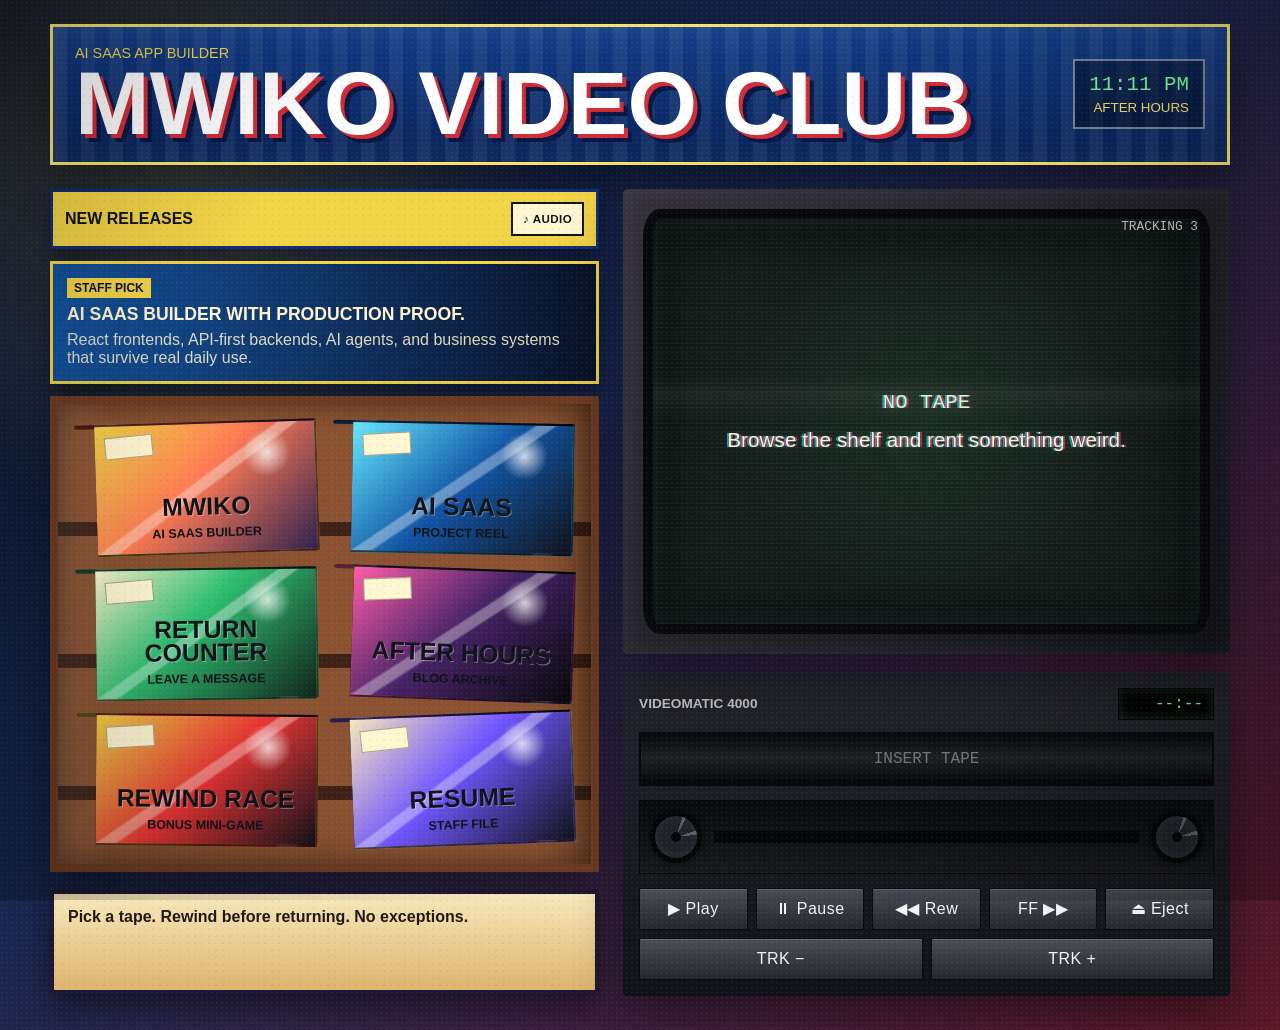
==== commit 3bf54231: "kk" ====
--- a/index.html
+++ b/index.html
@@ -25,8 +25,8 @@
     <main class="store-shell">
       <section class="marquee" aria-label="Store header">
         <div>
-          <p class="kicker">AI SaaS App Builder · React · FastAPI · Go Next</p>
-          <h1>Mwiko<br>Video Club</h1>
+          <p class="kicker">AI SaaS App Builder </p>
+          <h1>Mwiko Video Club</h1>
         </div>
         <div class="clock">
           <span id="storeTime" aria-live="polite" aria-label="Store time">09:47 PM</span>
--- a/styles.css
+++ b/styles.css
@@ -16,6 +16,21 @@
   font-family: "Trebuchet MS", "Arial Narrow", Arial, sans-serif;
 }
 
+/* Lock dark values even if browser tries to apply light mode */
+@media (prefers-color-scheme: light) {
+  :root {
+    color-scheme: dark;
+    --ink:    #11131b;
+    --screen: #17201d;
+  }
+  body {
+    background:
+      radial-gradient(circle at 14% 16%, rgba(255, 230, 93, 0.18), transparent 26%),
+      linear-gradient(140deg, #0b1224 0%, #182751 42%, #5a1728 100%) !important;
+    color: #fff7d1 !important;
+  }
+}
+
 /* ─────────────────────────────────────────
    RESET
 ───────────────────────────────────────── */
@@ -234,10 +249,12 @@
   border: 0;
   background: transparent;
   color: var(--ink);
-  cursor: pointer;
+  cursor: grab;
   transform: rotate(var(--tilt));
   transition: transform 180ms ease, filter 180ms ease, opacity 220ms ease;
 }
+
+.tape:active { cursor: grabbing; }
 
 .tape:hover,
 .tape:focus-visible {
@@ -246,7 +263,7 @@
   outline: none;
 }
 
-/* Keyboard focus ring that doesn't rely on outline removal alone */
+/* Keyboard focus ring */
 .tape:focus-visible::after {
   content: "";
   position: absolute;
@@ -258,7 +275,13 @@
 
 .tape.rented {
   opacity: 0.34;
-  pointer-events: none;
+}
+
+/* Dragging state */
+.tape.dragging {
+  opacity: 0.55;
+  transform: rotate(-2deg) scale(0.95);
+  cursor: grabbing;
 }
 
 .tape-spine {
@@ -351,7 +374,7 @@
   --tracking-opacity: 0.27;
   --tracking-shift: 6px;
   aspect-ratio: 4 / 3;
-  min-height: clamp(260px, 45vw, 400px); /* responsive, replaces fixed 330px */
+  min-height: clamp(260px, 45vw, 400px);
   overflow: hidden;
   border: 10px solid #08090d;
   border-radius: 16px / 28px;
@@ -394,10 +417,9 @@
     transparent 50% 100%
   );
   animation: tracking 4.8s linear infinite;
-  animation-play-state: paused; /* default: off until tape is in */
-}
-
-/* Resume tracking animation only when a tape is loaded */
+  animation-play-state: paused;
+}
+
 .screen.paused.has-content::after,
 .screen.playing::after,
 .screen.rewinding::after,
@@ -408,12 +430,12 @@
 /* ── Playback state styles ── */
 .screen.playing  { animation: colorBleed 3.6s steps(2, end) infinite; }
 
-.screen.playing  .screen-content { transform: translateX(var(--tracking-shift)); }
+.screen.playing   .screen-content { transform: translateX(var(--tracking-shift)); }
 .screen.rewinding .screen-content { animation: rewindJitter 260ms steps(2, end) infinite; }
 .screen.fast      .screen-content { animation: fastJitter   180ms steps(2, end) infinite; }
 
 /* ─────────────────────────────────────────
-   SCREEN CONTENT
+   SCENE FADE TRANSITION
 ───────────────────────────────────────── */
 .screen-content {
   position: absolute;
@@ -429,7 +451,25 @@
     2px  0 rgba(255, 49,116,0.65),
    -2px  0 rgba( 62,219,255,0.60),
     0    0 16px rgba(118,255,157,0.28);
-  overflow-y: auto; /* allow scroll if scene has a lot of content */
+  overflow-y: auto;
+  /* Default: visible */
+  opacity: 1;
+  transition: opacity 200ms ease;
+}
+
+/* Scene cross-fade: JS adds this class, swaps content, then removes */
+.screen-content.scene-exit {
+  opacity: 0;
+}
+
+.screen-content.scene-enter {
+  opacity: 0;
+  animation: sceneFadeIn 300ms ease forwards;
+}
+
+@keyframes sceneFadeIn {
+  from { opacity: 0; }
+  to   { opacity: 1; }
 }
 
 .screen-content h2 {
@@ -638,6 +678,13 @@
   color: rgba(255,255,255,0.38);
   font-family: "Courier New", monospace;
   overflow: hidden;
+  transition: border-color 180ms ease, box-shadow 180ms ease;
+}
+
+/* Drag-over highlight on VCR slot */
+.vcr-slot.drag-over {
+  border-color: var(--gold);
+  box-shadow: 0 0 18px rgba(242,212,71,0.45);
 }
 
 .vcr-slot.loaded::before {
@@ -709,6 +756,7 @@
   gap: 8px;
 }
 
+/* 5-column on desktop */
 .vcr-controls {
   grid-template-columns: repeat(5, minmax(0, 1fr));
 }
@@ -751,7 +799,86 @@
 }
 
 /* ─────────────────────────────────────────
-   MINI-GAME
+   CLERK QUIZ GAME
+───────────────────────────────────────── */
+.clerk-quiz {
+  display: grid;
+  gap: 16px;
+  width: min(460px, 100%);
+}
+
+.quiz-question {
+  font-size: clamp(1rem, 2.4vw, 1.2rem);
+  font-weight: 900;
+  color: #fff7d1;
+}
+
+.quiz-options {
+  display: grid;
+  gap: 8px;
+}
+
+.quiz-option {
+  width: 100%;
+  min-height: 40px;
+  padding: 8px 12px;
+  border: 2px solid rgba(215,255,228,0.5);
+  background: rgba(0,0,0,0.32);
+  color: #d7ffe4;
+  cursor: pointer;
+  text-align: left;
+  font-family: "Courier New", monospace;
+  font-size: 0.9rem;
+  text-transform: uppercase;
+  transition: background 120ms ease, border-color 120ms ease;
+}
+
+.quiz-option:hover:not(:disabled) {
+  background: rgba(118,255,157,0.18);
+  border-color: var(--green);
+}
+
+.quiz-option.correct {
+  background: rgba(118,255,157,0.28);
+  border-color: var(--green);
+  color: var(--green);
+}
+
+.quiz-option.wrong {
+  background: rgba(233,52,52,0.28);
+  border-color: var(--red);
+  color: #ff9898;
+}
+
+.quiz-option:disabled { cursor: default; }
+
+.quiz-result {
+  min-height: 24px;
+  font-family: "Courier New", monospace;
+  font-size: 0.95rem;
+}
+
+.quiz-score {
+  font-family: "Courier New", monospace;
+  color: var(--gold);
+  font-size: 1.1rem;
+  font-weight: 900;
+}
+
+.quiz-badge {
+  display: inline-block;
+  padding: 6px 12px;
+  background: var(--gold);
+  color: var(--ink);
+  font-size: 0.8rem;
+  font-weight: 900;
+  text-transform: uppercase;
+  letter-spacing: 0.06em;
+  animation: sceneFadeIn 400ms ease;
+}
+
+/* ─────────────────────────────────────────
+   LEGACY MINI-GAME (kept for CSS completeness)
 ───────────────────────────────────────── */
 .mini-game {
   display: grid;
@@ -767,7 +894,6 @@
   position: relative;
 }
 
-/* green sweet-spot indicator */
 .meter::before {
   content: "";
   position: absolute;
@@ -901,8 +1027,14 @@
     padding: 12px;
   }
 
+  /* 3-2 layout: play/pause/rewind on row 1, FF/eject on row 2 */
   .vcr-controls {
-    grid-template-columns: repeat(2, minmax(0, 1fr));
+    grid-template-columns: repeat(3, minmax(0, 1fr));
+  }
+
+  /* Eject spans full width on the second row as the 5th button */
+  .vcr-controls .eject-btn {
+    grid-column: 1 / -1;
   }
 
   .card-grid {
@@ -917,8 +1049,10 @@
   .screen.fast .screen-content,
   .vcr.is-playing .reel,
   .noise,
-  .screen::after {
+  .screen::after,
+  .screen-content.scene-enter {
     animation: none !important;
     transform: none !important;
+    opacity: 1 !important;
   }
 }
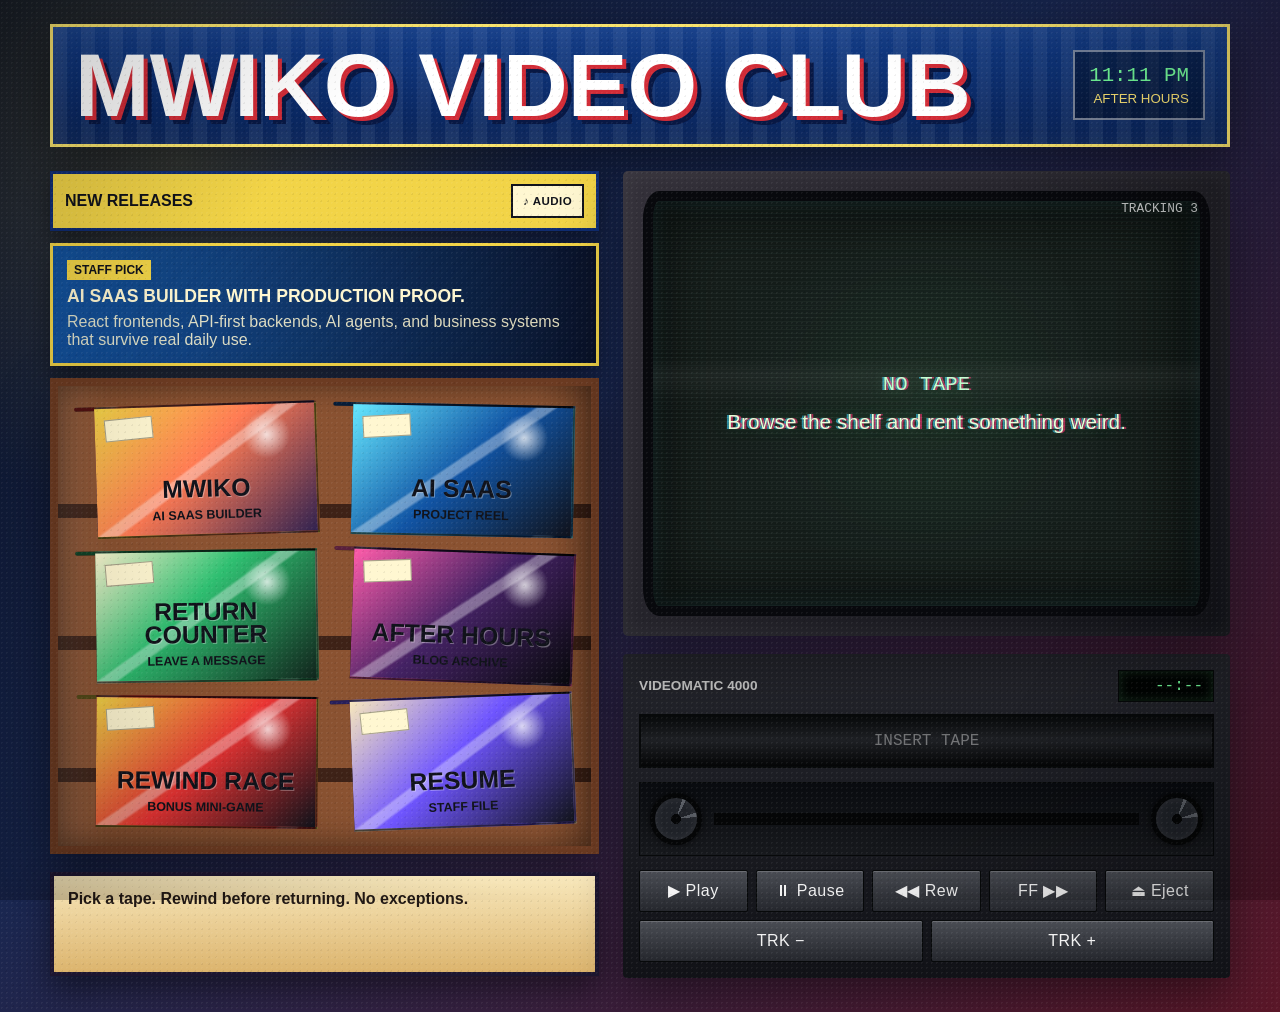
==== commit 0caf9890: "kk" ====
--- a/index.html
+++ b/index.html
@@ -25,7 +25,7 @@
     <main class="store-shell">
       <section class="marquee" aria-label="Store header">
         <div>
-          <p class="kicker">AI SaaS App Builder </p>
+          
           <h1>Mwiko Video Club</h1>
         </div>
         <div class="clock">
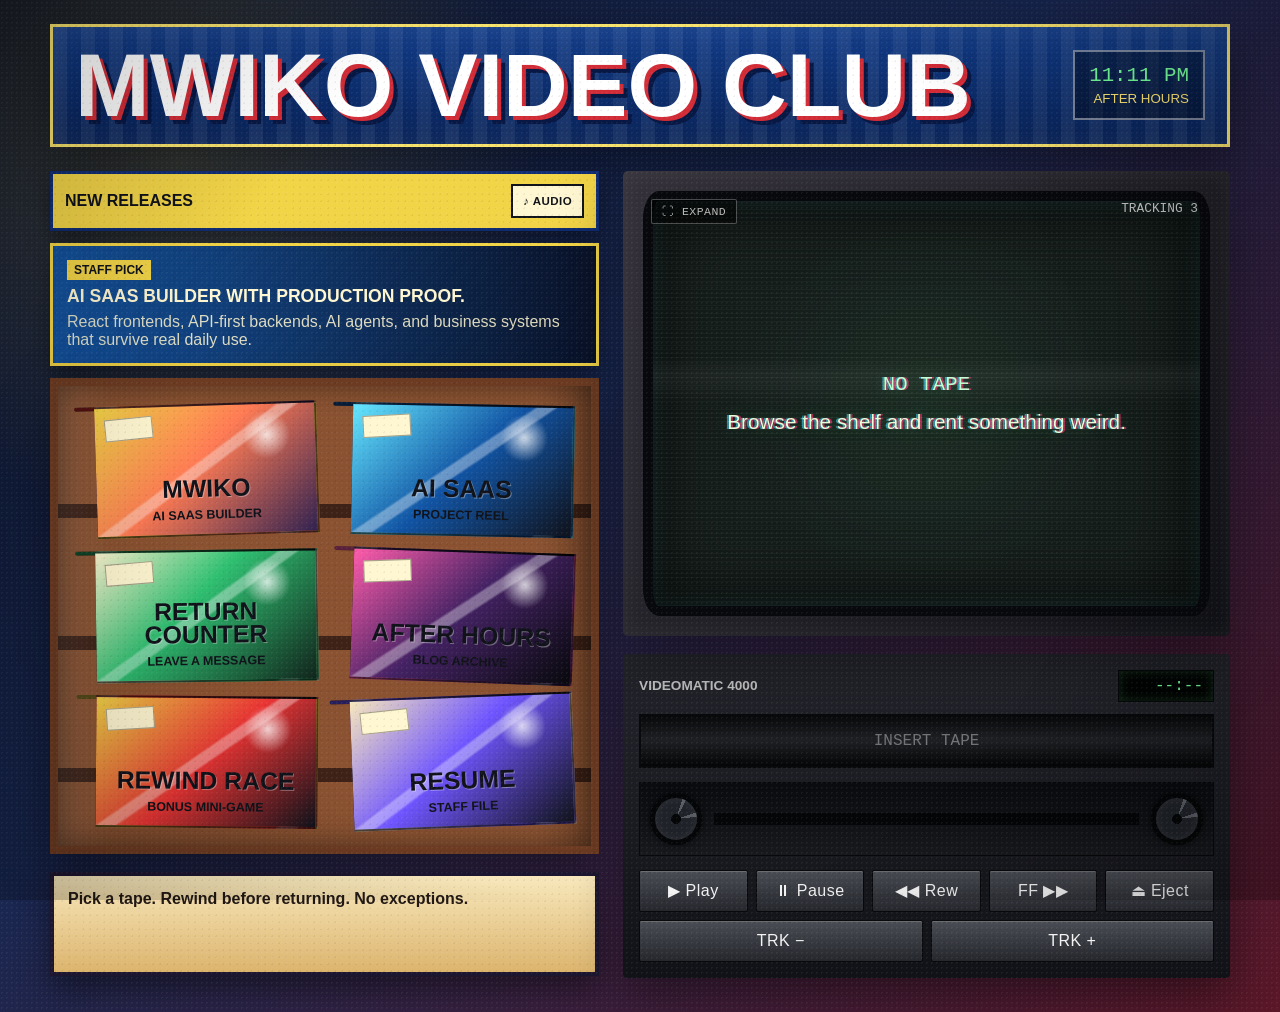
==== commit cd34be9f: "gggg" ====
--- a/index.html
+++ b/index.html
@@ -5,27 +5,27 @@
     <meta name="viewport" content="width=device-width, initial-scale=1">
     <title>Mwiko Video Club</title>
 
-    <!-- OG / Social sharing -->
     <meta name="description" content="AI SaaS builder & full-stack developer in Lusaka. React, FastAPI, Go, PostgreSQL. Browse the tape shelf.">
-    <meta property="og:title"       content="Mwiko Video Club — Portfolio">
-    <meta property="og:description" content="AI SaaS builder & full-stack developer. Browse the tape shelf to see what I build.">
-    <meta property="og:image"       content="assets/og-preview.png">
-    <meta property="og:type"        content="website">
-    <meta name="twitter:card"       content="summary_large_image">
-    <meta name="twitter:title"      content="Mwiko Video Club — Portfolio">
+    <meta property="og:title"        content="Mwiko Video Club — Portfolio">
+    <meta property="og:description"  content="AI SaaS builder & full-stack developer. Browse the tape shelf to see what I build.">
+    <meta property="og:image"        content="assets/og-preview.png">
+    <meta property="og:type"         content="website">
+    <meta name="twitter:card"        content="summary_large_image">
+    <meta name="twitter:title"       content="Mwiko Video Club — Portfolio">
     <meta name="twitter:description" content="AI SaaS builder & full-stack developer. Browse the tape shelf.">
-    <meta name="twitter:image"      content="assets/og-preview.png">
+    <meta name="twitter:image"       content="assets/og-preview.png">
 
     <link rel="stylesheet" href="styles.css">
   </head>
   <body>
-    <div class="crt" aria-hidden="true"></div>
+    <div class="crt"   aria-hidden="true"></div>
     <div class="noise" aria-hidden="true"></div>
 
     <main class="store-shell">
+
+      <!-- ── HEADER ── -->
       <section class="marquee" aria-label="Store header">
         <div>
-          
           <h1>Mwiko Video Club</h1>
         </div>
         <div class="clock">
@@ -35,6 +35,7 @@
       </section>
 
       <section class="store-grid">
+
         <!-- ── SHELF ZONE ── -->
         <aside class="shelf-zone" aria-label="VHS tape shelves">
           <div class="aisle-sign">
@@ -49,7 +50,6 @@
             >♪ AUDIO</button>
           </div>
 
-          <!-- Staff pick updates dynamically when a tape is rented -->
           <div class="staff-pick" id="staffPick" aria-live="polite">
             <span>Staff Pick</span>
             <strong id="staffPickTitle">AI SaaS builder with production proof.</strong>
@@ -75,6 +75,16 @@
         <section class="player-zone" aria-label="VCR player">
           <div class="tv">
             <div id="trackingLabel" class="tracking-label" aria-live="polite" aria-label="Tracking level">TRACKING 3</div>
+
+            <!-- Expand to fullscreen button -->
+            <button
+              id="expandBtn"
+              class="expand-btn"
+              type="button"
+              aria-label="Expand to fullscreen"
+              title="Fullscreen (F)"
+            >⛶ EXPAND</button>
+
             <div
               id="screen"
               class="screen paused"
@@ -100,7 +110,6 @@
               >--:--</div>
             </div>
 
-            <!-- VCR slot — also a drag drop target -->
             <div
               id="vcrSlot"
               class="vcr-slot"
@@ -111,7 +120,7 @@
             </div>
 
             <div class="tape-window" aria-hidden="true">
-              <div id="leftReel" class="reel left-reel"></div>
+              <div id="leftReel"  class="reel left-reel"></div>
               <div class="tape-track">
                 <span id="tapeProgress"></span>
               </div>
@@ -132,14 +141,77 @@
             </div>
           </div>
         </section>
+
       </section>
     </main>
+
+    <!-- ── FULLSCREEN OVERLAY ── -->
+    <div
+      id="fsOverlay"
+      class="fs-overlay"
+      role="dialog"
+      aria-modal="true"
+      aria-label="Fullscreen player"
+      aria-hidden="true"
+    >
+      <div class="fs-shell">
+
+        <div class="fs-tv">
+          <div id="fsTrackingLabel" class="tracking-label fs-tracking-label" aria-live="polite">TRACKING 3</div>
+
+          <!-- Tape title badge shown in fullscreen -->
+          <div id="fsTapeLabel" class="fs-tape-label" aria-hidden="true"></div>
+
+          <div
+            id="fsScreen"
+            class="screen paused fs-screen"
+            role="region"
+            aria-label="Fullscreen video screen"
+            aria-live="polite"
+          >
+            <div id="fsScreenContent" class="screen-content"></div>
+          </div>
+        </div>
+
+        <!-- Fullscreen VCR controls bar -->
+        <div class="fs-vcr-bar">
+
+          <div class="fs-display-col">
+            <div class="brand" aria-hidden="true">VIDEOMATIC 4000</div>
+            <div id="fsVcrDisplay" class="vcr-display" aria-live="polite" aria-label="VCR display">--:--</div>
+          </div>
+
+          <div class="fs-transport" role="group" aria-label="Fullscreen transport controls">
+            <button id="fsPlayBtn"   type="button" aria-label="Play">▶ Play</button>
+            <button id="fsPauseBtn"  type="button" aria-label="Pause">⏸ Pause</button>
+            <button id="fsRewindBtn" type="button" aria-label="Rewind">◀◀ Rew</button>
+            <button id="fsFfBtn"     type="button" aria-label="Fast forward">FF ▶▶</button>
+            <button id="fsEjectBtn"  type="button" aria-label="Eject tape" class="eject-btn">⏏ Eject</button>
+          </div>
+
+          <div class="fs-tracking-col" role="group" aria-label="Fullscreen tracking">
+            <button id="fsTrkDownBtn" type="button" aria-label="Decrease tracking">TRK −</button>
+            <button id="fsTrkUpBtn"   type="button" aria-label="Increase tracking">TRK +</button>
+          </div>
+
+          <button
+            id="minimizeBtn"
+            class="fs-minimize-btn"
+            type="button"
+            aria-label="Minimize fullscreen"
+            title="Minimize (Esc)"
+          >⊡ MINIMIZE</button>
+
+        </div><!-- /fs-vcr-bar -->
+
+      </div><!-- /fs-shell -->
+    </div><!-- /fs-overlay -->
 
     <!-- Tape card template -->
     <template id="tapeTemplate">
       <button class="tape" type="button" role="listitem" draggable="true">
-        <span class="tape-spine" aria-hidden="true"></span>
-        <span class="tape-cover" aria-hidden="true">
+        <span class="tape-spine"  aria-hidden="true"></span>
+        <span class="tape-cover"  aria-hidden="true">
           <span class="tape-sticker"></span>
           <strong></strong>
           <small></small>
--- a/styles.css
+++ b/styles.css
@@ -16,7 +16,6 @@
   font-family: "Trebuchet MS", "Arial Narrow", Arial, sans-serif;
 }
 
-/* Lock dark values even if browser tries to apply light mode */
 @media (prefers-color-scheme: light) {
   :root {
     color-scheme: dark;
@@ -226,7 +225,6 @@
   box-shadow: inset 0 0 30px rgba(0,0,0,0.45), 0 18px 46px var(--shadow);
 }
 
-/* Loading placeholder */
 .shelf-loading {
   grid-column: 1 / -1;
   color: rgba(255,247,209,0.5);
@@ -263,7 +261,6 @@
   outline: none;
 }
 
-/* Keyboard focus ring */
 .tape:focus-visible::after {
   content: "";
   position: absolute;
@@ -273,11 +270,8 @@
   pointer-events: none;
 }
 
-.tape.rented {
-  opacity: 0.34;
-}
-
-/* Dragging state */
+.tape.rented  { opacity: 0.34; }
+
 .tape.dragging {
   opacity: 0.55;
   transform: rotate(-2deg) scale(0.95);
@@ -403,7 +397,6 @@
   mix-blend-mode: soft-light;
 }
 
-/* Tracking line — paused when no tape inserted */
 .screen::after {
   content: "";
   position: absolute;
@@ -427,15 +420,14 @@
   animation-play-state: running;
 }
 
-/* ── Playback state styles ── */
-.screen.playing  { animation: colorBleed 3.6s steps(2, end) infinite; }
+.screen.playing   { animation: colorBleed 3.6s steps(2, end) infinite; }
 
 .screen.playing   .screen-content { transform: translateX(var(--tracking-shift)); }
 .screen.rewinding .screen-content { animation: rewindJitter 260ms steps(2, end) infinite; }
 .screen.fast      .screen-content { animation: fastJitter   180ms steps(2, end) infinite; }
 
 /* ─────────────────────────────────────────
-   SCENE FADE TRANSITION
+   SCENE CONTENT
 ───────────────────────────────────────── */
 .screen-content {
   position: absolute;
@@ -452,15 +444,11 @@
    -2px  0 rgba( 62,219,255,0.60),
     0    0 16px rgba(118,255,157,0.28);
   overflow-y: auto;
-  /* Default: visible */
   opacity: 1;
   transition: opacity 200ms ease;
 }
 
-/* Scene cross-fade: JS adds this class, swaps content, then removes */
-.screen-content.scene-exit {
-  opacity: 0;
-}
+.screen-content.scene-exit  { opacity: 0; }
 
 .screen-content.scene-enter {
   opacity: 0;
@@ -527,9 +515,7 @@
   transition: background 120ms ease;
 }
 
-.link-row a {
-  background: rgba(118,255,157,0.14);
-}
+.link-row a { background: rgba(118,255,157,0.14); }
 
 .link-row a:hover,
 .link-row a:focus-visible {
@@ -539,7 +525,7 @@
 }
 
 /* ─────────────────────────────────────────
-   CARD GRID (GitHub repos)
+   CARD GRID
 ───────────────────────────────────────── */
 .card-grid {
   display: grid;
@@ -592,6 +578,11 @@
   filter: saturate(0.72) contrast(1.18) sepia(0.14);
 }
 
+/* Larger image in fullscreen */
+.fs-screen .screen-image img {
+  max-height: 360px;
+}
+
 /* ─────────────────────────────────────────
    MISC SCREEN ELEMENTS
 ───────────────────────────────────────── */
@@ -626,6 +617,32 @@
   color: rgba(255,255,255,0.75);
   font-family: "Courier New", monospace;
   font-size: 0.8rem;
+}
+
+/* ─────────────────────────────────────────
+   EXPAND BUTTON (on TV bezel)
+───────────────────────────────────────── */
+.expand-btn {
+  position: absolute;
+  top: 28px;
+  left: 28px;
+  z-index: 5;
+  padding: 5px 10px;
+  border: 1px solid rgba(255,255,255,0.28);
+  border-radius: 2px;
+  background: rgba(0,0,0,0.52);
+  color: rgba(255,255,255,0.72);
+  font-family: "Courier New", monospace;
+  font-size: 0.72rem;
+  letter-spacing: 0.04em;
+  cursor: pointer;
+  transition: background 120ms ease, color 120ms ease, border-color 120ms ease;
+}
+
+.expand-btn:hover {
+  background: rgba(118,255,157,0.18);
+  color: var(--green);
+  border-color: rgba(118,255,157,0.5);
 }
 
 /* ─────────────────────────────────────────
@@ -681,7 +698,6 @@
   transition: border-color 180ms ease, box-shadow 180ms ease;
 }
 
-/* Drag-over highlight on VCR slot */
 .vcr-slot.drag-over {
   border-color: var(--gold);
   box-shadow: 0 0 18px rgba(242,212,71,0.45);
@@ -756,7 +772,6 @@
   gap: 8px;
 }
 
-/* 5-column on desktop */
 .vcr-controls {
   grid-template-columns: repeat(5, minmax(0, 1fr));
 }
@@ -791,7 +806,6 @@
   box-shadow: none;
 }
 
-/* Active transport state highlight */
 .vcr-controls button.transport-active {
   background: linear-gradient(180deg, #1c3d20, #0d2010);
   color: var(--green);
@@ -799,13 +813,9 @@
 }
 
 /* ─────────────────────────────────────────
-   CLERK QUIZ GAME
-───────────────────────────────────────── */
-.clerk-quiz {
-  display: grid;
-  gap: 16px;
-  width: min(460px, 100%);
-}
+   MINI-GAME / QUIZ STYLES
+───────────────────────────────────────── */
+.clerk-quiz { display: grid; gap: 16px; width: min(460px, 100%); }
 
 .quiz-question {
   font-size: clamp(1rem, 2.4vw, 1.2rem);
@@ -813,10 +823,7 @@
   color: #fff7d1;
 }
 
-.quiz-options {
-  display: grid;
-  gap: 8px;
-}
+.quiz-options { display: grid; gap: 8px; }
 
 .quiz-option {
   width: 100%;
@@ -851,19 +858,8 @@
 }
 
 .quiz-option:disabled { cursor: default; }
-
-.quiz-result {
-  min-height: 24px;
-  font-family: "Courier New", monospace;
-  font-size: 0.95rem;
-}
-
-.quiz-score {
-  font-family: "Courier New", monospace;
-  color: var(--gold);
-  font-size: 1.1rem;
-  font-weight: 900;
-}
+.quiz-result { min-height: 24px; font-family: "Courier New", monospace; font-size: 0.95rem; }
+.quiz-score  { font-family: "Courier New", monospace; color: var(--gold); font-size: 1.1rem; font-weight: 900; }
 
 .quiz-badge {
   display: inline-block;
@@ -877,14 +873,7 @@
   animation: sceneFadeIn 400ms ease;
 }
 
-/* ─────────────────────────────────────────
-   LEGACY MINI-GAME (kept for CSS completeness)
-───────────────────────────────────────── */
-.mini-game {
-  display: grid;
-  gap: 14px;
-  width: min(420px, 100%);
-}
+.mini-game { display: grid; gap: 14px; width: min(420px, 100%); }
 
 .meter {
   height: 24px;
@@ -942,6 +931,7 @@
   inset: 0;
   z-index: 20;
   background: radial-gradient(circle at center, transparent 0 58%, rgba(0,0,0,0.24) 100%);
+  pointer-events: none;
 }
 
 .noise {
@@ -954,6 +944,179 @@
     radial-gradient(circle, #000 0 1px, transparent 1px);
   background-size: 5px 5px, 7px 7px;
   animation: noise 260ms steps(2, end) infinite;
+  pointer-events: none;
+}
+
+/* ─────────────────────────────────────────
+   FULLSCREEN OVERLAY
+───────────────────────────────────────── */
+.fs-overlay {
+  display: none;
+  position: fixed;
+  inset: 0;
+  z-index: 200;
+  background: rgba(7, 8, 12, 0.97);
+  align-items: center;
+  justify-content: center;
+  padding: 20px;
+  /* Smooth in/out */
+  opacity: 0;
+  transition: opacity 220ms ease;
+}
+
+.fs-overlay.open {
+  display: flex;
+  opacity: 1;
+}
+
+/* Two-step open so the display:flex settles before transition fires */
+.fs-overlay.fs-visible {
+  opacity: 1;
+}
+
+.fs-shell {
+  display: flex;
+  flex-direction: column;
+  width: min(1100px, 100%);
+  max-height: 100%;
+  gap: 14px;
+}
+
+/* ── Fullscreen TV bezel ── */
+.fs-tv {
+  position: relative;
+  padding: 20px;
+  border-radius: 5px;
+  background: linear-gradient(135deg, #34313a, #111217);
+  box-shadow: inset 0 0 30px rgba(255,255,255,0.05), 0 0 80px rgba(0,0,0,0.9);
+}
+
+.fs-tracking-label {
+  top: 28px;
+  right: 36px;
+}
+
+/* Tape title badge top-left of fullscreen TV */
+.fs-tape-label {
+  position: absolute;
+  top: 28px;
+  left: 28px;
+  z-index: 5;
+  padding: 5px 10px;
+  border: 1px solid rgba(242,212,71,0.45);
+  background: rgba(0,0,0,0.62);
+  color: var(--gold);
+  font-family: "Courier New", monospace;
+  font-size: 0.78rem;
+  letter-spacing: 0.06em;
+  text-transform: uppercase;
+}
+
+/* ── Fullscreen screen — 16:9, fills available height ── */
+.fs-screen {
+  aspect-ratio: 16 / 9;
+  min-height: 0 !important;
+  width: 100%;
+  max-height: calc(100vh - 200px);
+}
+
+/* ── Bottom controls bar ── */
+.fs-vcr-bar {
+  display: flex;
+  align-items: center;
+  gap: 12px;
+  padding: 12px 16px;
+  border-radius: 4px;
+  background: linear-gradient(180deg, #24252c, #111217);
+  box-shadow: 0 8px 30px rgba(0,0,0,0.6);
+  flex-wrap: wrap;
+}
+
+.fs-display-col {
+  display: flex;
+  flex-direction: column;
+  gap: 4px;
+  flex: 0 0 auto;
+}
+
+.fs-transport {
+  display: flex;
+  gap: 8px;
+  flex: 1;
+  flex-wrap: wrap;
+}
+
+.fs-transport button {
+  flex: 1;
+  min-width: 60px;
+  min-height: 44px;
+  border: 1px solid #07090a;
+  border-radius: 2px;
+  background: linear-gradient(180deg, #4a4d54, #25272d);
+  color: #f3f3f3;
+  cursor: pointer;
+  box-shadow: inset 0 1px rgba(255,255,255,0.18);
+  letter-spacing: 0.03em;
+  transition: background 100ms ease, filter 100ms ease;
+}
+
+.fs-transport button:hover {
+  background: linear-gradient(180deg, #5a5d64, #35373d);
+  filter: brightness(1.1);
+}
+
+.fs-transport button:active { transform: translateY(1px); }
+
+.fs-transport button.transport-active {
+  background: linear-gradient(180deg, #1c3d20, #0d2010);
+  color: var(--green);
+  box-shadow: inset 0 0 8px rgba(118,255,157,0.25);
+}
+
+.fs-tracking-col {
+  display: flex;
+  gap: 8px;
+  flex: 0 0 auto;
+}
+
+.fs-tracking-col button {
+  min-height: 44px;
+  padding: 0 14px;
+  border: 1px solid #07090a;
+  border-radius: 2px;
+  background: linear-gradient(180deg, #4a4d54, #25272d);
+  color: #f3f3f3;
+  cursor: pointer;
+  box-shadow: inset 0 1px rgba(255,255,255,0.18);
+  letter-spacing: 0.03em;
+  transition: background 100ms ease;
+}
+
+.fs-tracking-col button:hover {
+  background: linear-gradient(180deg, #5a5d64, #35373d);
+}
+
+/* Minimize button — distinct red-tinted style */
+.fs-minimize-btn {
+  flex: 0 0 auto;
+  min-height: 44px;
+  padding: 0 16px;
+  border: 1px solid rgba(233,52,52,0.45);
+  border-radius: 2px;
+  background: linear-gradient(180deg, #3d1c1c, #200e0e);
+  color: #ffaaaa;
+  cursor: pointer;
+  font-family: "Courier New", monospace;
+  font-size: 0.8rem;
+  letter-spacing: 0.05em;
+  text-transform: uppercase;
+  font-weight: 900;
+  transition: background 100ms ease, color 100ms ease;
+}
+
+.fs-minimize-btn:hover {
+  background: linear-gradient(180deg, #5a2828, #321414);
+  color: #ffcccc;
 }
 
 /* ─────────────────────────────────────────
@@ -1000,7 +1163,6 @@
   .store-grid {
     grid-template-columns: 1fr;
   }
-
   .player-zone {
     order: -1;
   }
@@ -1011,35 +1173,34 @@
     width: min(100% - 18px, 1180px);
     padding-top: 10px;
   }
-
   .marquee {
     align-items: flex-start;
     flex-direction: column;
   }
-
   .clock {
     width: 100%;
     text-align: left;
   }
-
   .tape-shelf {
     grid-template-columns: 1fr;
     padding: 12px;
   }
-
-  /* 3-2 layout: play/pause/rewind on row 1, FF/eject on row 2 */
   .vcr-controls {
     grid-template-columns: repeat(3, minmax(0, 1fr));
   }
-
-  /* Eject spans full width on the second row as the 5th button */
   .vcr-controls .eject-btn {
     grid-column: 1 / -1;
   }
-
   .card-grid {
     grid-template-columns: 1fr;
   }
+  .fs-vcr-bar {
+    gap: 8px;
+    padding: 10px 12px;
+  }
+  .fs-display-col { display: none; }
+  .fs-transport button { font-size: 0.78rem; min-height: 38px; }
+  .fs-minimize-btn     { min-height: 38px; padding: 0 12px; }
 }
 
 /* Reduce motion */
@@ -1055,4 +1216,5 @@
     transform: none !important;
     opacity: 1 !important;
   }
+  .fs-overlay { transition: none; }
 }
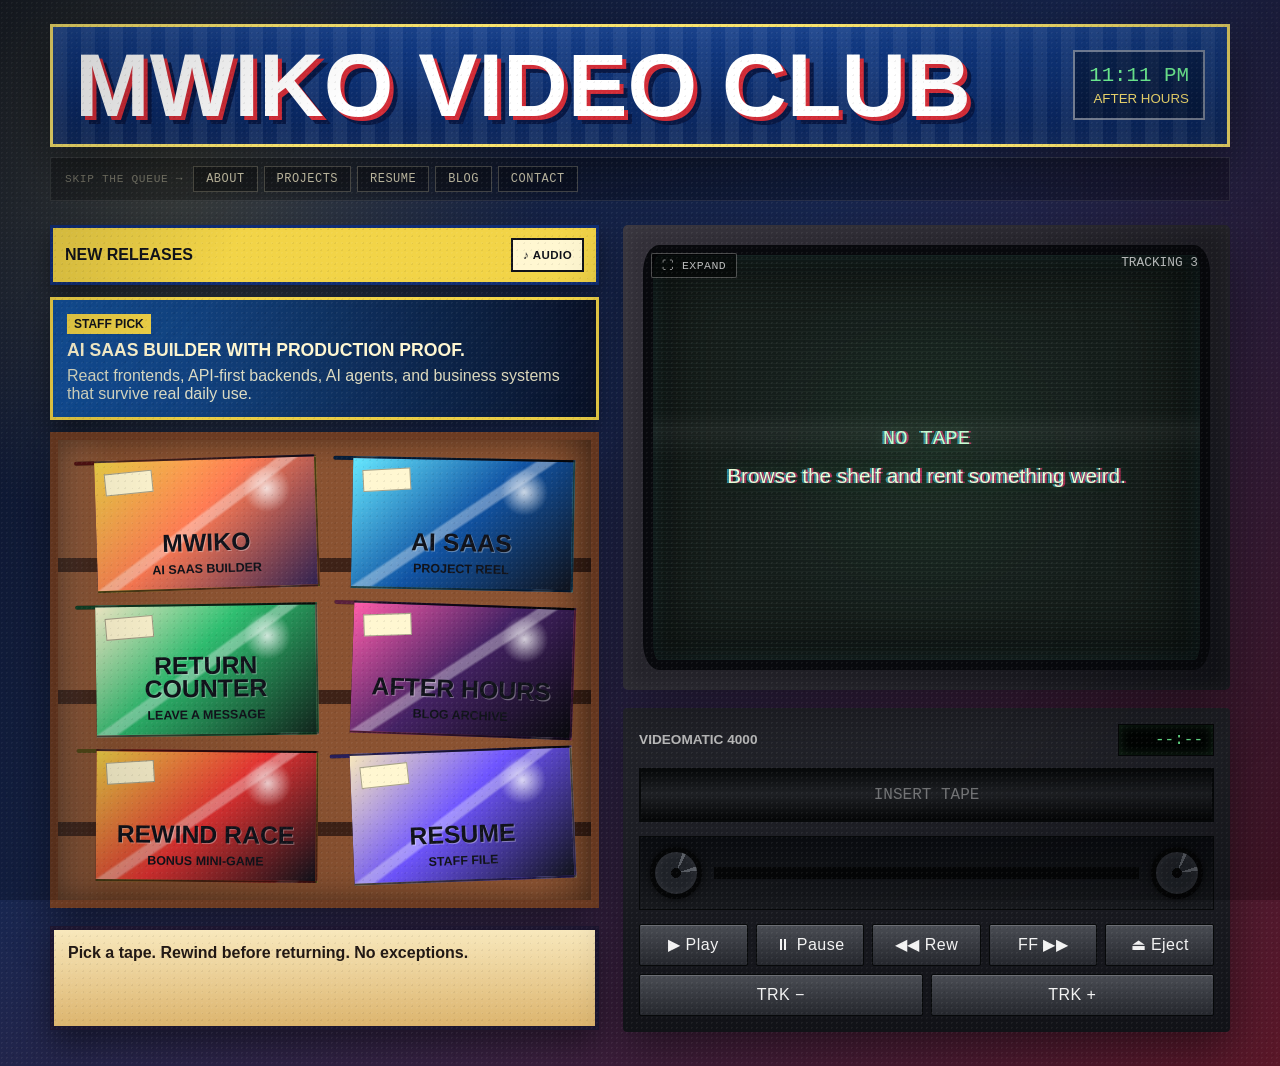
==== commit 020e796e: "ggg" ====
--- a/index.html
+++ b/index.html
@@ -3,8 +3,7 @@
   <head>
     <meta charset="utf-8">
     <meta name="viewport" content="width=device-width, initial-scale=1">
-    <title>Mwiko Video Club</title>
-
+    <title>Mwiko</title>
     <meta name="description" content="AI SaaS builder & full-stack developer in Lusaka. React, FastAPI, Go, PostgreSQL. Browse the tape shelf.">
     <meta property="og:title"        content="Mwiko Video Club — Portfolio">
     <meta property="og:description"  content="AI SaaS builder & full-stack developer. Browse the tape shelf to see what I build.">
@@ -14,7 +13,6 @@
     <meta name="twitter:title"       content="Mwiko Video Club — Portfolio">
     <meta name="twitter:description" content="AI SaaS builder & full-stack developer. Browse the tape shelf.">
     <meta name="twitter:image"       content="assets/og-preview.png">
-
     <link rel="stylesheet" href="styles.css">
   </head>
   <body>
@@ -33,6 +31,16 @@
           <small id="storeStatus">After hours</small>
         </div>
       </section>
+
+      <!-- ── FAST PATH NAV ── -->
+      <nav class="fast-path" aria-label="Quick access — skip the queue">
+        <span class="fast-path-label" aria-hidden="true">Skip the queue →</span>
+        <button class="fast-path-btn" type="button" data-tape="about"    aria-label="Jump to About">About</button>
+        <button class="fast-path-btn" type="button" data-tape="projects" aria-label="Jump to Projects">Projects</button>
+        <button class="fast-path-btn" type="button" data-tape="resume"   aria-label="Jump to Resume">Resume</button>
+        <button class="fast-path-btn" type="button" data-tape="blog"     aria-label="Jump to Blog">Blog</button>
+        <button class="fast-path-btn" type="button" data-tape="contact"  aria-label="Open contact form">Contact</button>
+      </nav>
 
       <section class="store-grid">
 
@@ -56,12 +64,7 @@
             <p id="staffPickBody">React frontends, API-first backends, AI agents, and business systems that survive real daily use.</p>
           </div>
 
-          <div
-            id="tapeShelf"
-            class="tape-shelf"
-            role="list"
-            aria-label="Choose a tape to rent"
-          >
+          <div id="tapeShelf" class="tape-shelf" role="list" aria-label="Choose a tape to rent">
             <p class="shelf-loading" aria-live="polite">Loading tapes…</p>
           </div>
 
@@ -76,7 +79,6 @@
           <div class="tv">
             <div id="trackingLabel" class="tracking-label" aria-live="polite" aria-label="Tracking level">TRACKING 3</div>
 
-            <!-- Expand to fullscreen button -->
             <button
               id="expandBtn"
               class="expand-btn"
@@ -97,17 +99,15 @@
                 <p class="standby-small">Browse the shelf and rent something weird.</p>
               </div>
             </div>
+
+            <!-- Scene navigation dots — rendered below the screen inside the TV bezel -->
+            <div id="sceneDots" class="scene-dots" role="tablist" aria-label="Jump to scene"></div>
           </div>
 
           <div class="vcr" role="group" aria-label="VCR controls">
             <div class="vcr-top">
               <div class="brand" aria-hidden="true">VIDEOMATIC 4000</div>
-              <div
-                id="vcrDisplay"
-                class="vcr-display"
-                aria-live="polite"
-                aria-label="VCR status display"
-              >--:--</div>
+              <div id="vcrDisplay" class="vcr-display" aria-live="polite" aria-label="VCR status display">--:--</div>
             </div>
 
             <div
@@ -121,9 +121,7 @@
 
             <div class="tape-window" aria-hidden="true">
               <div id="leftReel"  class="reel left-reel"></div>
-              <div class="tape-track">
-                <span id="tapeProgress"></span>
-              </div>
+              <div class="tape-track"><span id="tapeProgress"></span></div>
               <div id="rightReel" class="reel right-reel"></div>
             </div>
 
@@ -146,41 +144,22 @@
     </main>
 
     <!-- ── FULLSCREEN OVERLAY ── -->
-    <div
-      id="fsOverlay"
-      class="fs-overlay"
-      role="dialog"
-      aria-modal="true"
-      aria-label="Fullscreen player"
-      aria-hidden="true"
-    >
+    <div id="fsOverlay" class="fs-overlay" role="dialog" aria-modal="true" aria-label="Fullscreen player" aria-hidden="true">
       <div class="fs-shell">
-
         <div class="fs-tv">
           <div id="fsTrackingLabel" class="tracking-label fs-tracking-label" aria-live="polite">TRACKING 3</div>
-
-          <!-- Tape title badge shown in fullscreen -->
           <div id="fsTapeLabel" class="fs-tape-label" aria-hidden="true"></div>
-
-          <div
-            id="fsScreen"
-            class="screen paused fs-screen"
-            role="region"
-            aria-label="Fullscreen video screen"
-            aria-live="polite"
-          >
+          <div id="fsScreen" class="screen paused fs-screen" role="region" aria-label="Fullscreen video screen" aria-live="polite">
             <div id="fsScreenContent" class="screen-content"></div>
           </div>
-        </div>
-
-        <!-- Fullscreen VCR controls bar -->
+          <div id="fsSceneDots" class="scene-dots fs-scene-dots" role="tablist" aria-label="Jump to scene"></div>
+        </div>
+
         <div class="fs-vcr-bar">
-
           <div class="fs-display-col">
             <div class="brand" aria-hidden="true">VIDEOMATIC 4000</div>
             <div id="fsVcrDisplay" class="vcr-display" aria-live="polite" aria-label="VCR display">--:--</div>
           </div>
-
           <div class="fs-transport" role="group" aria-label="Fullscreen transport controls">
             <button id="fsPlayBtn"   type="button" aria-label="Play">▶ Play</button>
             <button id="fsPauseBtn"  type="button" aria-label="Pause">⏸ Pause</button>
@@ -188,24 +167,53 @@
             <button id="fsFfBtn"     type="button" aria-label="Fast forward">FF ▶▶</button>
             <button id="fsEjectBtn"  type="button" aria-label="Eject tape" class="eject-btn">⏏ Eject</button>
           </div>
-
           <div class="fs-tracking-col" role="group" aria-label="Fullscreen tracking">
             <button id="fsTrkDownBtn" type="button" aria-label="Decrease tracking">TRK −</button>
             <button id="fsTrkUpBtn"   type="button" aria-label="Increase tracking">TRK +</button>
           </div>
-
-          <button
-            id="minimizeBtn"
-            class="fs-minimize-btn"
-            type="button"
-            aria-label="Minimize fullscreen"
-            title="Minimize (Esc)"
-          >⊡ MINIMIZE</button>
-
-        </div><!-- /fs-vcr-bar -->
-
-      </div><!-- /fs-shell -->
-    </div><!-- /fs-overlay -->
+          <button id="minimizeBtn" class="fs-minimize-btn" type="button" aria-label="Minimize fullscreen" title="Minimize (Esc)">⊡ MINIMIZE</button>
+        </div>
+      </div>
+    </div>
+
+    <!-- ── CONTACT FORM OVERLAY ── -->
+    <div id="contactOverlay" class="contact-overlay" role="dialog" aria-modal="true" aria-label="Leave a message" aria-hidden="true">
+      <div class="contact-shell">
+        <div class="contact-header">
+          <span class="contact-tape-label">Return Counter</span>
+          <h2 class="contact-title">Leave a Message</h2>
+          <p class="contact-sub">The clerk will get back to you. No late fees for slow replies.</p>
+        </div>
+
+        <div class="contact-form-wrap">
+          <div class="contact-field">
+            <label for="contactName" class="contact-field-label">Your name</label>
+            <input id="contactName" type="text" class="contact-input" placeholder="First Last" autocomplete="name" aria-required="true">
+          </div>
+          <div class="contact-field">
+            <label for="contactEmail" class="contact-field-label">Email</label>
+            <input id="contactEmail" type="email" class="contact-input" placeholder="you@company.com" autocomplete="email" aria-required="true">
+          </div>
+          <div class="contact-field">
+            <label for="contactMsg" class="contact-field-label">Message</label>
+            <textarea id="contactMsg" class="contact-input contact-textarea" placeholder="What are you building? What do you need?" rows="5" aria-required="true"></textarea>
+          </div>
+
+          <div class="contact-actions">
+            <button id="contactSubmitBtn" type="button" class="contact-submit">⏩ Send Message</button>
+            <button id="contactCancelBtn" type="button" class="contact-cancel">Cancel</button>
+          </div>
+
+          <div id="contactStatus" class="contact-status" aria-live="polite" aria-atomic="true"></div>
+        </div>
+
+        <div class="contact-alt">
+          <span class="contact-alt-label">Or reach out directly</span>
+          <a href="mailto:mwikosinyangwe@gmail.com" class="contact-alt-link">mwikosinyangwe@gmail.com</a>
+          <a href="https://github.com/mdsnn" target="_blank" rel="noreferrer noopener" class="contact-alt-link">github.com/mdsnn</a>
+        </div>
+      </div>
+    </div>
 
     <!-- Tape card template -->
     <template id="tapeTemplate">
--- a/styles.css
+++ b/styles.css
@@ -559,28 +559,48 @@
 .project-card p { font-size: 0.88rem; }
 
 /* ─────────────────────────────────────────
-   SCREEN IMAGE
+   SCREEN IMAGE — full-bleed background
 ───────────────────────────────────────── */
 .screen-image {
-  width: min(100%, 610px);
+  position: absolute;
+  inset: 0;
   margin: 0;
-  border: 2px solid rgba(215,255,228,0.5);
-  background: rgba(0,0,0,0.45);
+  z-index: 0;        /* sits behind .screen-content (z-index: 2) */
   overflow: hidden;
+  pointer-events: none;
 }
 
 .screen-image img {
   display: block;
   width: 100%;
-  max-height: 230px;
+  height: 100%;
   object-fit: cover;
-  object-position: left top;
-  filter: saturate(0.72) contrast(1.18) sepia(0.14);
-}
-
-/* Larger image in fullscreen */
-.fs-screen .screen-image img {
-  max-height: 360px;
+  object-position: center top;
+  filter: saturate(0.78) contrast(1.14) sepia(0.12) brightness(0.62);
+}
+
+/* ── When a scene has an image, push text to the bottom
+      and add a dark gradient so it stays readable ── */
+.screen-content.has-image {
+  justify-content: flex-end;
+  padding-bottom: clamp(16px, 3.5vw, 28px);
+  background: linear-gradient(
+    to bottom,
+    rgba(8, 14, 10, 0.0)  0%,
+    rgba(8, 14, 10, 0.55) 40%,
+    rgba(8, 14, 10, 0.88) 68%,
+    rgba(8, 14, 10, 0.97) 100%
+  );
+  overflow-y: visible; /* content is short on image scenes */
+}
+
+/* Tighten gaps on image scenes so text block is compact */
+.screen-content.has-image { gap: 8px; }
+
+/* Scene counter stays bottom-left */
+.screen-content.has-image .scene-counter {
+  align-self: flex-start;
+  margin-top: 4px;
 }
 
 /* ─────────────────────────────────────────
@@ -1120,6 +1140,286 @@
 }
 
 /* ─────────────────────────────────────────
+   FAST PATH NAV
+───────────────────────────────────────── */
+.fast-path {
+  display: flex;
+  align-items: center;
+  gap: 6px;
+  flex-wrap: wrap;
+  margin-top: 10px;
+  padding: 8px 14px;
+  border: 1px solid rgba(255,255,255,0.1);
+  background: rgba(0,0,0,0.28);
+}
+
+.fast-path-label {
+  color: rgba(255,247,209,0.38);
+  font-family: "Courier New", monospace;
+  font-size: 0.7rem;
+  text-transform: uppercase;
+  letter-spacing: 0.06em;
+  margin-right: 4px;
+  white-space: nowrap;
+}
+
+.fast-path-btn {
+  padding: 5px 12px;
+  border: 1px solid rgba(255,247,209,0.22);
+  background: rgba(0,0,0,0.32);
+  color: rgba(255,247,209,0.7);
+  font-family: "Courier New", monospace;
+  font-size: 0.75rem;
+  letter-spacing: 0.04em;
+  text-transform: uppercase;
+  cursor: pointer;
+  transition: background 120ms ease, color 120ms ease, border-color 120ms ease;
+}
+
+.fast-path-btn:hover {
+  background: rgba(118,255,157,0.14);
+  color: var(--green);
+  border-color: rgba(118,255,157,0.4);
+}
+
+.fast-path-btn.fp-active {
+  background: rgba(118,255,157,0.18);
+  color: var(--green);
+  border-color: rgba(118,255,157,0.55);
+}
+
+/* ─────────────────────────────────────────
+   SCENE NAVIGATION DOTS
+───────────────────────────────────────── */
+.scene-dots {
+  display: flex;
+  align-items: center;
+  justify-content: center;
+  gap: 7px;
+  padding: 8px 0 4px;
+  min-height: 28px;
+  flex-wrap: wrap;
+}
+
+.scene-dots:empty { display: none; }
+
+.scene-dot {
+  width: 8px;
+  height: 8px;
+  border-radius: 50%;
+  border: 1px solid rgba(215,255,228,0.45);
+  background: rgba(215,255,228,0.12);
+  cursor: pointer;
+  transition: background 140ms ease, border-color 140ms ease, transform 140ms ease;
+  flex-shrink: 0;
+}
+
+.scene-dot:hover {
+  background: rgba(215,255,228,0.35);
+  border-color: rgba(215,255,228,0.7);
+  transform: scale(1.3);
+}
+
+.scene-dot.dot-active {
+  background: var(--green);
+  border-color: var(--green);
+  transform: scale(1.2);
+  box-shadow: 0 0 6px rgba(118,255,157,0.6);
+}
+
+/* Dots inside the fullscreen bezel sit below the screen */
+.fs-scene-dots {
+  padding: 6px 0 2px;
+}
+
+/* ─────────────────────────────────────────
+   CONTACT FORM OVERLAY
+───────────────────────────────────────── */
+.contact-overlay {
+  display: none;
+  position: fixed;
+  inset: 0;
+  z-index: 210;
+  background: rgba(7,8,12,0.96);
+  align-items: center;
+  justify-content: center;
+  padding: 24px 20px;
+  opacity: 0;
+  transition: opacity 220ms ease;
+}
+
+.contact-overlay.open {
+  display: flex;
+}
+
+.contact-overlay.contact-visible {
+  opacity: 1;
+}
+
+.contact-shell {
+  display: flex;
+  flex-direction: column;
+  gap: 24px;
+  width: min(520px, 100%);
+  max-height: 90vh;
+  overflow-y: auto;
+  padding: 32px;
+  border: 2px solid var(--gold);
+  background:
+    linear-gradient(180deg, rgba(17,84,164,0.25), rgba(8,9,13,0.95)),
+    repeating-linear-gradient(135deg, rgba(255,255,255,0.03) 0 8px, transparent 8px 16px);
+  box-shadow: 0 0 80px rgba(0,0,0,0.9);
+}
+
+/* Header */
+.contact-tape-label {
+  display: inline-block;
+  margin-bottom: 8px;
+  padding: 3px 8px;
+  background: var(--green);
+  color: var(--ink);
+  font-size: 0.72rem;
+  font-weight: 900;
+  text-transform: uppercase;
+  letter-spacing: 0.06em;
+}
+
+.contact-title {
+  margin: 0 0 6px;
+  font-size: clamp(1.8rem, 5vw, 2.8rem);
+  text-transform: uppercase;
+  color: #fff;
+  line-height: 0.92;
+  text-shadow: 3px 3px 0 #d22c37;
+}
+
+.contact-sub {
+  margin: 0;
+  color: rgba(255,247,209,0.55);
+  font-family: "Courier New", monospace;
+  font-size: 0.82rem;
+}
+
+/* Fields */
+.contact-form-wrap { display: grid; gap: 16px; }
+
+.contact-field { display: grid; gap: 6px; }
+
+.contact-field-label {
+  color: var(--gold);
+  font-family: "Courier New", monospace;
+  font-size: 0.75rem;
+  text-transform: uppercase;
+  letter-spacing: 0.05em;
+}
+
+.contact-input {
+  width: 100%;
+  padding: 10px 12px;
+  border: 1px solid rgba(215,255,228,0.3);
+  background: rgba(0,0,0,0.5);
+  color: #eaffda;
+  font-family: "Courier New", monospace;
+  font-size: 0.92rem;
+  outline: none;
+  transition: border-color 140ms ease, box-shadow 140ms ease;
+  resize: none;
+}
+
+.contact-input::placeholder { color: rgba(215,255,228,0.28); }
+
+.contact-input:focus {
+  border-color: rgba(118,255,157,0.6);
+  box-shadow: 0 0 0 2px rgba(118,255,157,0.12);
+}
+
+.contact-textarea { min-height: 120px; }
+
+/* Actions */
+.contact-actions {
+  display: flex;
+  gap: 10px;
+  flex-wrap: wrap;
+}
+
+.contact-submit {
+  flex: 1;
+  min-height: 46px;
+  padding: 10px 20px;
+  border: 2px solid var(--green);
+  background: rgba(118,255,157,0.12);
+  color: var(--green);
+  font-family: "Courier New", monospace;
+  font-size: 0.88rem;
+  font-weight: 900;
+  letter-spacing: 0.05em;
+  text-transform: uppercase;
+  cursor: pointer;
+  transition: background 120ms ease;
+}
+
+.contact-submit:hover { background: rgba(118,255,157,0.22); }
+
+.contact-submit:disabled {
+  opacity: 0.45;
+  cursor: not-allowed;
+}
+
+.contact-cancel {
+  min-height: 46px;
+  padding: 10px 16px;
+  border: 1px solid rgba(255,255,255,0.18);
+  background: rgba(0,0,0,0.35);
+  color: rgba(255,247,209,0.55);
+  font-family: "Courier New", monospace;
+  font-size: 0.82rem;
+  text-transform: uppercase;
+  cursor: pointer;
+  transition: background 120ms ease, color 120ms ease;
+}
+
+.contact-cancel:hover {
+  background: rgba(233,52,52,0.14);
+  color: #ff9898;
+}
+
+/* Status message */
+.contact-status {
+  min-height: 24px;
+  font-family: "Courier New", monospace;
+  font-size: 0.85rem;
+  color: var(--green);
+}
+
+.contact-status.error { color: #ff6b6b; }
+
+/* Alt links */
+.contact-alt {
+  display: grid;
+  gap: 8px;
+  padding-top: 16px;
+  border-top: 1px solid rgba(255,255,255,0.1);
+}
+
+.contact-alt-label {
+  color: rgba(255,247,209,0.38);
+  font-family: "Courier New", monospace;
+  font-size: 0.72rem;
+  text-transform: uppercase;
+  letter-spacing: 0.06em;
+}
+
+.contact-alt-link {
+  color: rgba(255,247,209,0.6);
+  font-family: "Courier New", monospace;
+  font-size: 0.85rem;
+  text-decoration: none;
+  transition: color 120ms ease;
+}
+
+.contact-alt-link:hover { color: var(--green); }
+
+/* ─────────────────────────────────────────
    KEYFRAMES
 ───────────────────────────────────────── */
 @keyframes tracking {
@@ -1165,6 +1465,30 @@
   }
   .player-zone {
     order: -1;
+  }
+}
+
+@media (max-width: 640px) {
+  /* Fast path wraps cleanly */
+  .fast-path {
+    gap: 5px;
+    padding: 7px 10px;
+  }
+  .fast-path-label { display: none; }
+  .fast-path-btn   { padding: 5px 10px; font-size: 0.7rem; }
+
+  /* Image scenes: larger font for small screens reads better over the bg */
+  .screen-content.has-image h2 {
+    font-size: clamp(1.4rem, 7vw, 2.4rem);
+  }
+  .screen-content.has-image p {
+    font-size: 0.9rem;
+  }
+
+  /* Scene dots slightly larger touch target on mobile */
+  .scene-dot {
+    width: 10px;
+    height: 10px;
   }
 }
 
@@ -1185,22 +1509,39 @@
     grid-template-columns: 1fr;
     padding: 12px;
   }
+
+  /* Screen minimum height on very small screens */
+  .screen {
+    min-height: clamp(220px, 56vw, 340px);
+  }
+
+  /* VCR controls: 3 cols then eject spans full width */
   .vcr-controls {
     grid-template-columns: repeat(3, minmax(0, 1fr));
   }
   .vcr-controls .eject-btn {
     grid-column: 1 / -1;
   }
+
   .card-grid {
     grid-template-columns: 1fr;
   }
+
+  /* Fullscreen bar collapses gracefully */
   .fs-vcr-bar {
     gap: 8px;
     padding: 10px 12px;
   }
-  .fs-display-col { display: none; }
-  .fs-transport button { font-size: 0.78rem; min-height: 38px; }
-  .fs-minimize-btn     { min-height: 38px; padding: 0 12px; }
+  .fs-display-col  { display: none; }
+  .fs-transport button { font-size: 0.72rem; min-height: 38px; min-width: 44px; }
+  .fs-minimize-btn { min-height: 38px; padding: 0 12px; }
+
+  /* Contact overlay full-width on mobile */
+  .contact-shell {
+    padding: 22px 18px;
+  }
+  .contact-actions { flex-direction: column; }
+  .contact-submit  { flex: unset; }
 }
 
 /* Reduce motion */
@@ -1216,5 +1557,7 @@
     transform: none !important;
     opacity: 1 !important;
   }
-  .fs-overlay { transition: none; }
+  .fs-overlay,
+  .contact-overlay { transition: none; }
+  .scene-dot { transition: none; }
 }
